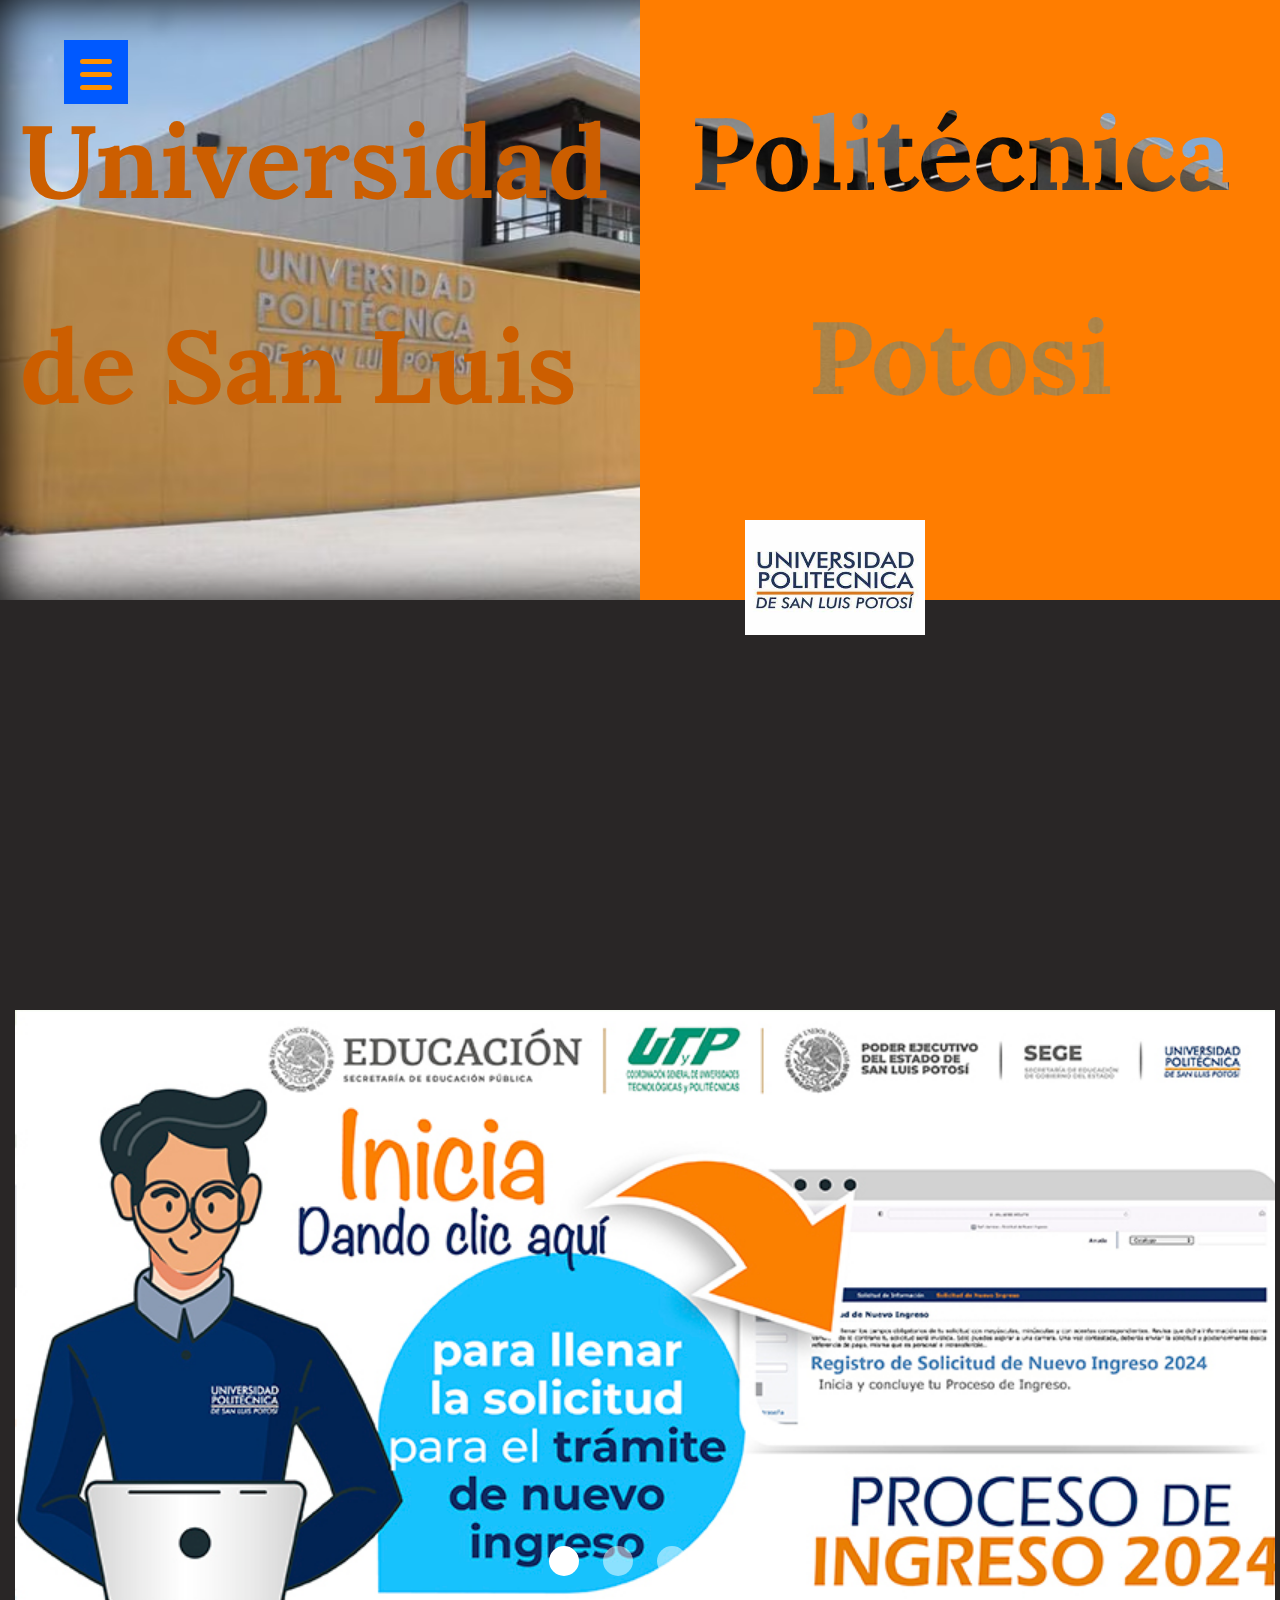
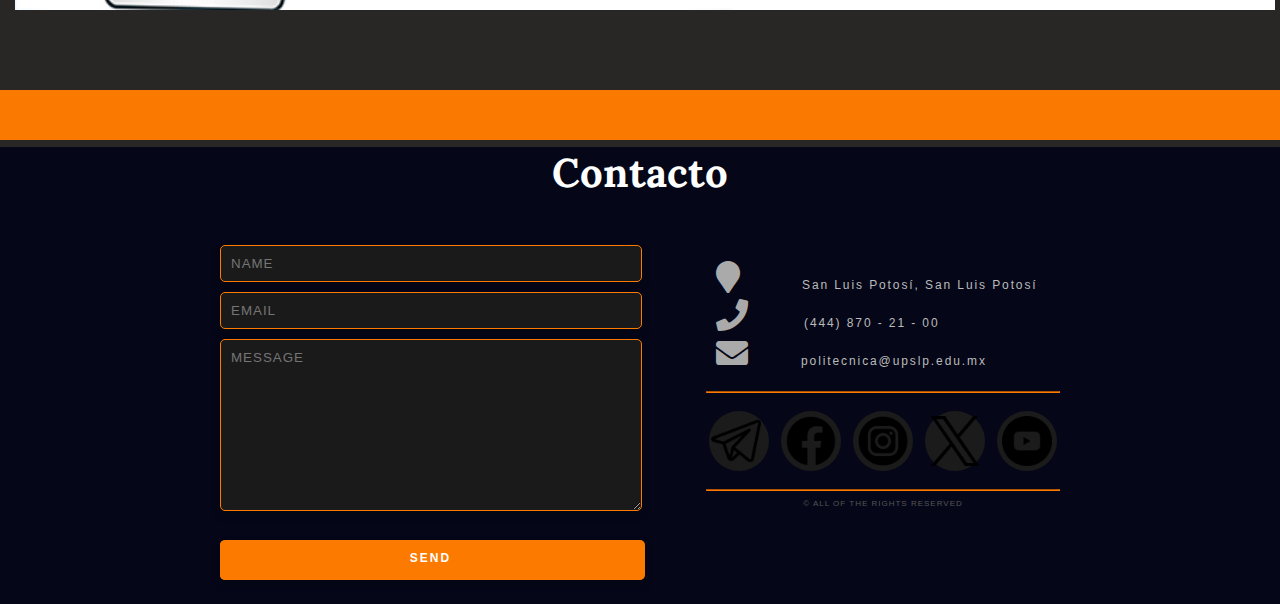
==== index.html @ de3397ba "Add files via upload" ====
<!DOCTYPE html>
<html lang="en">
<head>
    <meta charset="UTF-8">
    <meta name="viewport" content="width=device-width, initial-scale=1.0">
    <title>UPSLP</title>
</head>
<link rel="stylesheet" href="https://cdnjs.cloudflare.com/ajax/libs/font-awesome/5.15.4/css/all.min.css">
<link rel="stylesheet" href="estiloindex.css" type="text/css">
<script src="indexanimation.js"></script>
<body>
    <div class="custom-cursor" id="customCursor"></div>
    <div class="menubar">
        <header class="hero-nav" id="heroNav"> 
            
            <div class="hero-background">
                <div class="half-color">
                    <h2 class="fondo">Politécnica</h2>
                    <h2 class="fondo" style="background-image: url(fachadaUPSLP2.jpg);">Potosi</h2>
                </div>
                <h2 class="fondo2">Universidad</h2>
                
                <h2 class="fondo2" style="margin-top: 300px;">de San Luis</h2>
                
            </div>
            
            <h1>Universidad Politécnica de San Luis Potosí</h1>
        </header>
        <div class="container ">
            <div class="box">
                <div class="imgBx">
                    <img src="logoUPSLP.jpg">
                </div>
                <div class="content">
                    <div>
                    <h2>Image Title</h2>
                    <p>Lorem ipsum dolor sit amet consectetur adipisicing elit. Commodi accusamus molestias quidem iusto.
                    </p>
                    </div>
                </div>
                </div>
        </div>
        <div class="container2">
            <div class="box">
                <div class="imgBx">
                    <img src="logoUPSLP.jpg">
                </div>
                <div class="content">
                    <div>
                    <h2>Image Title</h2>
                    <p>Lorem ipsum dolor sit amet consectetur adipisicing elit. Commodi accusamus molestias quidem iusto.
                    </p>
                    </div>
                </div>
                </div>
        </div>
    </div>
    <input type="checkbox" id="burger-toggle">
    
    <label for="burger-toggle" class="burger-menu">
        <div class="line"></div>
        <div class="line"></div>
        <div class="line"></div>
    </label>
<div class="menu">
    <div class="menu-inner">
    <ul class="menu-nav" style="padding: 50px;">
        <li class="menu-nav-item"><a class="menu-nav-link" href="index.html"><span>
            <div>Inicio</div>
            </span></a></li>
        <li class="menu-nav-item"><a class="menu-nav-link" href="informacion.html"><span>
            <div>Información</div>
            </span></a></li>
        <li class="menu-nav-item"><a class="menu-nav-link" href="carreras.html"><span>
            <div>Carreras</div>
            </span></a></li>
        <li class="menu-nav-item"><a class="menu-nav-link" href="residencia.html"><span>
            <div>Residencias</div>
            </span></a></li>
        <li class="menu-nav-item"><a class="menu-nav-link" href="proyectos.html"><span>
            <div>Proyectos</div>
            </span></a></li>
        <li class="menu-nav-item"><a class="menu-nav-link" href="blog.html"><span>
            <div>Blog</div>
            </span></a></li>
    </ul>
    <div class="gallery">
        <div class="title">
            <p>Media</p>
        </div>
        <div class="images">
            <a class="image-link" href="galeria.html">
                <div class="image" data-label="Galeria"><img src="Banner-Competencia-MOS-Interna-nacional-2024-1.jpg" alt=""></div>
            </a>
            <a class="image-link" href="videos.html">
                <div class="image" data-label="Videos"><img src="BANNER-CONVOCATORIA-UPSLP-JUNIO-2024.jpg" alt=""></div>
            </a>
            <a class="image-link" href="Certificaciones.html">
                <div class="image" data-label="Certificaciones"><img src="Banner-Solicitud-de-Ingreso-VD-2024.jpg" alt=""></div>
            </a>
            <a class="image-link" href="personal.html">
                <div class="image" data-label="Personal"><img src="Banner-Solicitud-de-Ingreso-VD-2024.jpg" alt=""></div>
            </a>
        </div>
    </div>
</div>
</div>
<div class="page-content">
    <div>
    <div class="carousel">
        <ul class="slides">
        <input type="radio" name="radio-buttons" id="img-1" checked />
        <li class="slide-container">
            <div class="slide-image">
            <img src="Banner-Solicitud-de-Ingreso-VD-2024.jpg">
            </div>
            <div class="carousel-controls">
            <label for="img-4" class="prev-slide">
                <span>&lsaquo;</span>
            </label>
            <label for="img-2" class="next-slide">
                <span>&rsaquo;</span>
            </label>
            </div>
        </li>
        <input type="radio" name="radio-buttons" id="img-2" />
        <li class="slide-container">
            <div class="slide-image">
            <img src="Banner-Competencia-MOS-Interna-nacional-2024-1.jpg">
            </div>
            <div class="carousel-controls">
            <label for="img-1" class="prev-slide">
                <span>&lsaquo;</span>
            </label>
            <label for="img-3" class="next-slide">
                <span>&rsaquo;</span>
            </label>
            </div>
        </li>
        <input type="radio" name="radio-buttons" id="img-3" />
        <li class="slide-container">
            <div class="slide-image">
            <img src="BANNER-CONVOCATORIA-UPSLP-JUNIO-2024.jpg">
            </div>
            <div class="carousel-controls">
            <label for="img-2" class="prev-slide">
                <span>&lsaquo;</span>
            </label>
            <label for="img-4" class="next-slide">
                <span>&rsaquo;</span>
            </label>
            </div>
        </li>
        <input type="radio" name="radio-buttons" id="img-4" />
        <li class="slide-container">
            <div class="slide-image">
            <img src="04.1-Flujo-de-Trabajo.jpg">
            </div>
            <div class="carousel-controls">
            <label for="img-3" class="prev-slide">
                <span>&lsaquo;</span>
            </label>
            <label for="img-1" class="next-slide">
                <span>&rsaquo;</span>
            </label>
            </div>
        </li>
        <div class="carousel-dots">
            <label for="img-1" class="carousel-dot" id="img-dot-1"></label>
            <label for="img-2" class="carousel-dot" id="img-dot-2"></label>
            <label for="img-3" class="carousel-dot" id="img-dot-3"></label>
            <label for="img-4" class="carousel-dot" id="img-dot-4"></label>
        </div>
        </ul>
    </div>
    </div>
</div>


<script>window.$zoho=window.$zoho || {};$zoho.salesiq=$zoho.salesiq||{ready:function(){}}</script><script id="zsiqscript" src="https://salesiq.zohopublic.com/widget?wc=siqb818e4738c5e3a9627e09bb45dcb3cc63d7927965e7bc6d18fc0c3053b6958da" defer></script>


<footer>
    <div style="background-color: rgb(250, 121, 0); height: 50px; margin-bottom: 0px;"></div>
    <div class="footer">
        <section id="contact">

        <h1 style="text-align: center; color: white ; font-size: 40px;">Contacto</h1>
        
        <div class="contact-wrapper">
        
        <!-- Left contact page --> 
            
        <form id="contact-form" class="form-horizontal" action="mailto:183408@upslp.edu.mx" method="post">
                
            <div class="form-group">
                <div class="col-sm-12">
                <input type="text" class="form-control" id="name" placeholder="NAME" name="name" value="" required>
                </div>
            </div>
        
            <div class="form-group">
                <div class="col-sm-12">
                <input type="email" class="form-control" id="email" placeholder="EMAIL" name="email" value="" required>
                </div>
            </div>
        
            <textarea class="form-control" rows="10" placeholder="MESSAGE" name="message" required></textarea>
            
            <button class="btn btn-primary send-button" id="submit" type="submit" value="SEND">
                <div class="alt-send-button">
                <span class="send-text">SEND</span>
                </div>
            
            </button>
            
            </form>
            
            
        <!-- Left contact page --> 
            
            <div class="direct-contact-container">
        
                <ul class="contact-list">
                <li class="list-item"><i class="fa fa-map-marker fa-2x"><span class="contact-text place">San Luis Potosí, San Luis Potosí</span></i></li>
                
                <li class="list-item"><i class="fa fa-phone fa-2x"><span class="contact-text phone"><a href="tel:444-870-21-00" title="Danos una llamada">(444) 870 - 21 - 00</a></span></i></li>
                
                <li class="list-item"><i class="fa fa-envelope fa-2x"><span class="contact-text gmail"><a href="mailto:politecnica@upslp.edu.mx" title="Mandanos un correo">politecnica@upslp.edu.mx</a></span></i></li>
                
                </ul>
        
                <hr>
                <ul class="social-media-list">
                <li>
                    <a href="https://t.me/upslp_oficial" target="_blank" class="contact-icon">
                        <img style="margin-top: 5px; margin-right: 6px;" aria-hidden="true" src="telegram.png" height="50px" width="50px">
                    </a>
                </li>
                <li>
                    <a href="https://www.facebook.com/upslp" target="_blank" class="contact-icon">
                        <img style="margin-top: 5px;" aria-hidden="true" src="facebook.png" height="50px" width="50px">
                    </a>
                </li>
                <li>
                    <a href="https://www.instagram.com/upslp_oficial" target="_blank" class="contact-icon">
                        <img style="margin-top: 5px;" aria-hidden="true" src="instagram.png" height="50px" width="50px">
                    </a>
                </li>
                <li>
                    <a href="https://x.com/upslp_mx" target="_blank" class="contact-icon">
                        <img style="margin-top: 5px;" aria-hidden="true" src="twitter.png" height="50px" width="50px">
                    </a>
                </li> 
                <li>
                    <a href="https://www.youtube.com/c/upslpoficial2001" target="_blank" class="contact-icon">
                        <img style="margin-top: 5px;" aria-hidden="true" src="youtube.png" height="50px" width="50px">
                    </a>
                    
                </li>     
                </ul>
                <hr>
        
                <div class="copyright">&copy; ALL OF THE RIGHTS RESERVED</div>
        
            </div>
            
        </div>
        
        </section>  
        
                    
    </div>
</footer>


</body>
</html>
---- estiloindex.css ----
@import url("https://fonts.googleapis.com/css?family=Lora:400,400i,700");
body {
background-color: rgb(41, 38, 38);
min-height: 100vh;
margin: 0;
font-family: Lora, sans-serif;

}

h2{
    color: blue;
}

p{
    font-weight: bold;
}

#info-container {
    display: none; /* Para ocultar inicialmente el contenedor de información */
    margin-top: 20px;
}
#info-container2 {
    display: none; /* Para ocultar inicialmente el contenedor de información */
    margin-top: 20px;
}
#info-minicontainer {
    display: none; /* Para ocultar inicialmente el contenedor de información */
    margin-top: 20px;
}
#info-minicontainer2 {
    display: none; /* Para ocultar inicialmente el contenedor de información */
    margin-top: 20px;
}
#info-minicontainer3 {
    display: none; /* Para ocultar inicialmente el contenedor de información */
    margin-top: 20px;
}
#info-minicontainer4 {
    display: none; /* Para ocultar inicialmente el contenedor de información */
    margin-top: 20px;
}

.hero-nav h1:last-child {
    margin-top: -20px; /* Ajusta este valor según lo necesites */
}

/* Cuando el cursor está sobre la imagen */
.materia:hover {
    /* Establece la sombra */
    box-shadow: 0px 0px 10px rgb(248, 149, 1);
    /* Ajusta la altura */
    height: 375px;
    width: 375px;
}

.cert:hover {
    /* Establece la sombra */
    box-shadow: 0px 0px 10px rgb(248, 149, 1);
    /* Ajusta la altura */
    height: 225px;
    width: 225px;
}

.materia{
    z-index: -10;
}
.cert{
    z-index: -10;
}

/* Inicia el carrusel */
.carousel {
    margin-left: 15px; /* Reducir el margen izquierdo */
    margin-right: 15px;
    z-index: -10;
}

ul.slides {
    display: block;
    position: relative;
    height: 600px;
    width: 1260px;
    margin: 0;
    padding: 0;
    overflow: hidden;
    list-style: none;
}

.slides * {
    user-select: none;
    -ms-user-select: none;
    -moz-user-select: none;
    -khtml-user-select: none;
    -webkit-user-select: none;
    -webkit-touch-callout: none;
}

ul.slides input {
    display: none; 
}


.slide-container { 
    display: block; 
}

.slide-image {
    display: block;
    position: absolute;
    width: 100%;
    height: 100%;
    z-index: -10;
    top: 0;
    opacity: 0;
    transition: all .7s ease-in-out;
}   

.slide-image img {
    z-index: -10;
    width: auto;
    min-width: 100%;
    height: 100%;
}

.carousel-controls {
    position: absolute;
    top: 0;
    left: 0;
    right: 0;
    z-index: 999;
    font-size: 100px;
    line-height: 600px;
    color: #fff;
}

.carousel-controls label {
    display: none;
    position: absolute;
    padding: 0 20px;
    opacity: 0;
    transition: opacity .2s;
    cursor: pointer;
}

.slide-image:hover + .carousel-controls label{
    opacity: 0.5;
}

.carousel-controls label:hover {
    opacity: 1;
}

.carousel-controls .prev-slide {
    width: 10px;
    text-align: left;
    left: 0;
}

.carousel-controls .next-slide {
    width: 10px;
    text-align: right;
    right: 0;
}

.carousel-dots {
    position: absolute;
    left: 0;
    right: 0;
    bottom: 20px;
    text-align: center;
}

.carousel-dots .carousel-dot {
    z-index: 0;
    display: inline-block;
    width: 30px;
    height: 30px;
    border-radius: 50%;
    background-color: #fff;
    opacity: 0.5;
    margin: 10px;
    cursor: pointer;
}

input:checked + .slide-container .slide-image {
    opacity: 1;
    transform: scale(1);
    transition: opacity 1s ease-in-out;
}

input:checked + .slide-container .carousel-controls label {
    display: block; 
}

input#img-1:checked ~ .carousel-dots label#img-dot-1,
input#img-2:checked ~ .carousel-dots label#img-dot-2,
input#img-3:checked ~ .carousel-dots label#img-dot-3,
input#img-4:checked ~ .carousel-dots label#img-dot-4,
input#img-5:checked ~ .carousel-dots label#img-dot-5,
input#img-6:checked ~ .carousel-dots label#img-dot-6 {
	opacity: 1;
}


input:checked + .slide-container .nav label { display: block; }

/* Termina el carrusel */

#plan-de-estudios {
    width: 750px;
    height: 850px;
    position: relative;
    animation: slideIn 2s ;
    margin: auto; /* Ajusta el margen superior para dejar espacio para el encabezado */
    z-index: -10;
}

@keyframes slideIn {
    0% {
        left: -250px; /* Mueve la imagen fuera de la pantalla hacia la izquierda */
        opacity: 0; /* Comienza con opacidad 0 */
    }
    100% {
        left: calc(50% - 655px); /* Lleva la imagen al centro de la pantalla */
        opacity: 2;
    }
}


/* Inicia Imagen Logo UPSLP */
.container {
position: relative;
width: 400px;
display: flex;
justify-content: center;
flex-wrap: wrap;
transform-style: preserve-3d;
perspective: 500px;
margin-left: 635px; /* Ajustar el margen izquierdo */
margin-top: -80px;
z-index: 10;
}

.container .box {
position: relative;
width: 180px;
height: 115px;
background: #000;
transition: 0.5s;
transform-style: preserve-3d;
overflow: hidden;
}

.container:hover .box {
transform: rotateY(-45deg);
}
.container .box:hover ~ .box {
transform: rotateY(45deg);
}
.container .box:hover {
transform: rotateY(0deg) scale(1.25);
z-index: 1;
margin: 10px;
box-shadow: 0 25px 40px rgba(0,0,0,0.5);
}
.container .box .imgBx {
position: absolute;
top: 0;
left: 0;
width: 100%;
height: 100%;
}
.container .box .imgBx:before {
content: '';
position: absolute;
top: 0;
left: 0;
width: 100%;
height: 100%;
background: linear-gradient(180deg,blue,orange);
z-index: 1;
opacity: 0;
transition: 0.5s;
mix-blend-mode: multiply;
font-size: 40px;
}
.container .box:hover .imgBx:before {
opacity: 1;
}
.container .box .imgBx img {
position: absolute;
top: 0;
left: 0;
width: 180px;
height: 120px;
object-fit: fill;
}
.container .box .content {
position: absolute;
top: 0;
left: 0;
width: 100%;
height: 100%;
z-index: 1;
display: flex;
padding: 20px;
align-items: flex-end;
box-sizing: border-box;
}
.container .box .content h2 {
color: #fff;
transition: 0.5s;
text-transform: uppercase;
margin-bottom: 5px;
font-size: 12px;
transform: translateY(200px);
transition-delay: 0.3s;
}
.container .box:hover .content h2 {
transform: translateY(0px);
}
.container .box .content p {
color: #fff;
transition: 0.5s;
font-size: 10px;
transform: translateY(200px);
transition-delay: 0.4s;
}
.container .box:hover .content p {
transform: translateY(0px);
}
/* Termina Imagen Logo UPSLP */

/* Inicia Imagen Logo Equipo */
.container2 {
    position: relative;
    width: 400px;
    display: flex;
    justify-content: center;
    flex-wrap: wrap;
    transform-style: preserve-3d;
    perspective: 500px;
    margin-left: 835px; /* Ajustar el margen izquierdo */
    margin-top: -440px;
    }
    
    .container2 .box {
    position: relative;
    width: 180px;
    height: 115px;
    background: #000;
    transition: 0.5s;
    transform-style: preserve-3d;
    overflow: hidden;
    }
    
    .container2:hover .box {
    transform: rotateY(-45deg);
    }
    .container2 .box:hover ~ .box {
    transform: rotateY(45deg);
    }
    .container2 .box:hover {
    transform: rotateY(0deg) scale(1.25);
    z-index: 1;
    margin: 10px;
    box-shadow: 0 25px 40px rgba(0,0,0,0.5);
    }
    .container2 .box .imgBx {
    position: absolute;
    top: 0;
    left: 0;
    width: 100%;
    height: 100%;
    }
    .container2 .box .imgBx:before {
    content: '';
    position: absolute;
    top: 0;
    left: 0;
    width: 100%;
    height: 100%;
    background: linear-gradient(180deg,#f00,#000);
    z-index: 1;
    opacity: 0;
    transition: 0.5s;
    mix-blend-mode: multiply;
    }
    .container2 .box:hover .imgBx:before {
    opacity: 1;
    }
    .container2 .box .imgBx img {
    position: absolute;
    top: 0;
    left: 0;
    width: 180px;
    height: 120px;
    object-fit: fill;
    }
    .container2 .box .content {
    position: absolute;
    top: 0;
    left: 0;
    width: 100%;
    height: 100%;
    z-index: 1;
    display: flex;
    padding: 20px;
    align-items: flex-end;
    box-sizing: border-box;
    }
    .container2 .box .content h2 {
    color: #fff;
    transition: 0.5s;
    text-transform: uppercase;
    margin-bottom: 5px;
    font-size: 12px;
    transform: translateY(200px);
    transition-delay: 0.3s;
    }
    .container2 .box:hover .content h2 {
    transform: translateY(0px);
    }
    .container2 .box .content p {
    color: #fff;
    transition: 0.5s;
    font-size: 10px;
    transform: translateY(200px);
    transition-delay: 0.4s;
    }
    .container2 .box:hover .content p {
    transform: translateY(0px);
    }
    /* Termina Imagen Logo Equipo */


@import url('https://fonts.googleapis.com/css?family=Montserrat');

.half-color {
    z-index: -1;
    position: absolute;
    top: 0;
    right: 0;
    width: 50%;
    height: 100%;
    background-color: rgb(255, 125, 0);
    transition: background-color 0.5s ease-in-out, height 1s ease-in-out;
}

@media screen and (max-width: 768px) {
    .half-color {
        width: 100%;
    }
}

.fondo {
    font-size: 8vw;
    font-weight: bold;
    color: transparent;
    -webkit-text-fill-color: transparent;
    background: url('fachadaUPSLP.jpg') no-repeat;
    background-size: cover;
    -webkit-background-clip: text;
    margin: 0;
    padding: 0;
    margin-top: 102px;
    text-align: center;
    line-height: 1;
    transition: top 0.5s ease-out;
    top: 0;
}

@media screen and (max-width: 768px) {
    .fondo {
        font-size: 18vw;
    }
}

.fondo2 {
    position: absolute;
    font-size: 8vw;
    justify-content: center;
    font-weight: bold;
    color: #cc5e00;
    transition: top 0.01s ease-out;
    margin-top: 95px;
    margin-left: 20px;
}

@media screen and (max-width: 768px) {
    .fondo2 {
        font-size: 18vw;
    }
}

.fondo.fixed {
    top: -55%; /* Modifica este valor para ajustar la posición del texto */
    transition: bottom 0.02s ease-out;
}

.fondo2.fixed {
    top: -55%; /* Modifica este valor para ajustar la posición del texto */
    transition: bottom 0.02s ease-out;
}

.hero-background {
    z-index: 2;
    position: absolute;
    top: 0;
    left: 0;
    width: 100%;
    height: 100%;
    background-image: url(fachada2.jpg);
    background-size: cover;
    background-position: center;
    box-shadow: inset 0 0 50px rgb(0, 0, 0);
    opacity: 1;
}

.hero-nav {
    position: relative;
    display: grid;
    text-align: center;
    justify-content: center;
    align-items: center;
    height: 600px;
    background-color: transparent;
    color: rgb(0, 26, 255);
    transition: background-color 0.5s ease-in-out, height 1s ease-in-out;
}

.hero-nav.fixed {
    z-index: 2;
    position: fixed;
    top: 0;
    width: 100%;
    background-color: rgb(255, 125, 0);
    height: 145px;
}

.fondo h2 {
    z-index: 8;
}


.page-content {
    margin-bottom: 80px;
    padding-top: 700px; /* Ajuste del espacio para el encabezado fijo */
    z-index: -10;
}

p {
margin: 0;
}
#burger-toggle {
position: absolute;
appearance: none;
opacity: 0;
}
#burger-toggle:checked ~ .menu {
opacity: 1;
visibility: visible;
}
#burger-toggle:checked ~ .menu .menu-nav-link span div, #burger-toggle:checked ~ .menu img, #burger-toggle:checked ~ .menu .title p {
transform: translateY(0);
transition: 1.2s 0.1s cubic-bezier(0.35, 0, 0.07, 1);
}
#burger-toggle:checked ~ .menu .image-link:nth-child(1) img {
transition-delay: 0.18s;
}
#burger-toggle:checked ~ .menu .image-link:nth-child(2) img {
transition-delay: 0.26s;
}
#burger-toggle:checked ~ .menu .image-link:nth-child(3) img {
transition-delay: 0.34s;
}
#burger-toggle:checked ~ .menu .image-link:nth-child(4) img {
transition-delay: 0.42s;
}
#burger-toggle:checked ~ .menu .image-link:nth-child(5) img {
transition-delay: 0.48s;
}
#burger-toggle:checked ~ .burger-menu .line::after {
transform: translateX(0);
}
#burger-toggle:checked ~ .burger-menu .line:nth-child(1) {
transform: translateY(calc(var(--burger-menu-radius) / 5)) rotate(45deg);
}
#burger-toggle:checked ~ .burger-menu .line:nth-child(2) {
transform: scaleX(0);
}
#burger-toggle:checked ~ .burger-menu .line:nth-child(3) {
transform: translateY(calc(var(--burger-menu-radius) / -5)) rotate(-45deg);
}
.burger-menu {
--burger-menu-radius: 4em;
background-color: rgb(0, 89, 255);
position: fixed;
margin-top: -5px;
top: 5vh;
left: 5vw;
z-index: 100;
display: block;
width: var(--burger-menu-radius);
height: var(--burger-menu-radius);
outline: none;
cursor: pointer;
}
.burger-menu .line {
position: absolute;
left: 25%;
width: 50%;
height: 5px;
background: rgb(255, 145, 0);
border-radius: 10px;
overflow: hidden;
transition: 0.5s;
}
.burger-menu .line:nth-child(1) {
top: 30%;
}
.burger-menu .line:nth-child(2) {
top: 50%;
}
.burger-menu .line:nth-child(3) {
top: 70%;
}
.burger-menu .line::after {
position: absolute;
content: "";
top: 0;
left: 0;
width: 100%;
height: 100%;
background: var(--primary-color-darker);
transform: translateX(-100%);
transition: 0.25s;
}
.burger-menu .line:nth-child(2)::after {
transition-delay: 0.1s;
}
.burger-menu .line:nth-child(3)::after {
transition-delay: 0.2s;
}
.burger-menu .line:nth-child(4)::after {
transition-delay: 0.2s;
}

.burger-menu:hover .line::after {
transform: translateX(0);
}
.menu {
position: absolute;
top: 0;
left: 0;
width: 100%;
height: 100%;
display: flex;
justify-content: center;
align-items: center;
background: #1a1e23;
opacity: 0;
overflow-x: hidden;
visibility: hidden;
transition: 0.3s;
z-index: 10;
}
@media screen and (max-width: 750px) {
.menu {
display: block;
}
}
.menu-nav {
display: flex;
flex-wrap: wrap;
margin: 0;
padding: 0;
text-align: center;
list-style-type: none;
}
@media screen and (max-width: 750px) {
.menu-nav {
flex-direction: column;
}
}
.menu-nav-item {
flex: 1;
margin: 20px;
}
.menu-nav-link {
position: relative;
display: inline-flex;
font-size: 2rem;
color: white;
text-decoration: none;
}
.menu-nav-link span {
overflow: hidden;
}
.menu-nav-link span div {
transform: translateY(102%);
}
.menu-nav-link::after {
position: absolute;
content: "";
top: 100%;
left: 0;
width: 100%;
height: 3px;
background: var(--primary-color);
transform: scaleX(0);
transform-origin: right;
transition: transform 0.5s;
}
.menu-nav-link:hover::after {
transform: scaleX(1);
transform-origin: left;
}
.menu .gallery {
margin-top: 60px;
text-align: center;
}
.menu .title {
font-size: 24px;
color: white;
overflow: hidden;
}
.menu .title p {
font-size: 12px;
letter-spacing: 2px;
text-transform: uppercase;
transform: translateY(102%);
}
.menu .images {
    justify-content: center;   
margin-top: 36px;
display: flex;
flex-wrap: wrap;
}
@media screen and (max-width: 750px) {
.menu .images {
justify-content: center;
}
}
.menu .images .image-link {
width: 15vw;
margin: 0 12px;
overflow: hidden;
}
@media screen and (max-width: 750px) {
.menu .images .image-link {
width: 40vw;
margin: 0 12px 12px 0;
}
}
.menu .images .image-link .image {
position: relative;
transition: 0.6s;
}
.menu .images .image-link .image::before {
position: absolute;
content: attr(data-label);
top: 0;
left: 0;
z-index: 1;
display: flex;
justify-content: center;
align-items: center;
width: 100%;
height: 100%;
color: white;
background: rgba(0, 0, 0, 0.6);
opacity: 0;
transition: 0.4s;
}
.menu .images .image-link:hover .image {
transform: scale(1.2);
}
.menu .images .image-link:hover .image::before {
opacity: 1;
}
.menu .images img {
height: 250px;
transform: translateY(102%);
}




/* Empieza el footer */


.footer{
    background-color: #050718;
    margin-top: -20px;
}

#contact {
    width: 100%;
    height: 100%;
    }
    
    
    .contact-wrapper {
    display: flex;
    flex-direction: row;
    justify-content: space-between;
    margin: 0 auto;
    padding: 20px;
    position: relative;
    max-width: 840px;
    }
    
    /* Left contact page */
    .form-horizontal {
    /*float: left;*/
    max-width: 400px;
    font-family: 'Lato';
    font-weight: 400;
    }
    
    .form-control, 
    textarea {
        width: 400px;
        margin-bottom: 10px;
        background-color: #1a1a1a; /* Un gris oscuro en lugar de negro puro para menor contraste */
        color: #ff7b00;
        font-family: 'Franklin Gothic Medium', 'Arial Narrow', Arial, sans-serif;
        letter-spacing: 1px;
        padding: 10px; /* Espacio interior */
        border: 1px solid #ff7b00; /* Borde del mismo color que el texto */
        border-radius: 5px; /* Bordes redondeados */
        box-shadow: 0 4px 8px rgba(0, 0, 0, 0.2); /* Sombra para profundidad */
        transition: background-color 0.3s, border-color 0.3s; /* Transiciones suaves */
    }
    
    .form-control:focus, 
    textarea:focus {
        background-color: #333333; /* Cambio de color de fondo al enfocar */
        border-color: #ff9500; /* Cambio de color de borde al enfocar */
        outline: none; /* Quitar el borde por defecto al enfocar */
    }
    
    .send-button {
        margin-top: 15px;
        height: 40px; /* Altura ligeramente mayor para mejor usabilidad */
        width: 425px;
        overflow: hidden;
        background-color: #fc7a00;
        color: #ffffff; /* Color del texto para asegurar que sea legible */
        border: none; /* Quitar el borde por defecto */
        border-radius: 5px; /* Bordes redondeados */
        box-shadow: 0 4px 8px rgba(0, 0, 0, 0.2); /* Sombra para profundidad */
        font-size: 16px; /* Tamaño de fuente adecuado */
        font-weight: bold; /* Texto en negrita para destacar */
        letter-spacing: 1px; /* Espaciado entre letras */
        cursor: pointer; /* Cambia el cursor al pasar sobre el botón */
        transition: all 0.3s ease; /* Transiciones más suaves */
        text-align: center; /* Centrar el texto */
        line-height: 40px; /* Alinear el texto verticalmente */
    }
    
    .send-button:hover {
        background-color: #e66900; /* Color de fondo al pasar el mouse */
        box-shadow: 0 6px 12px rgba(0, 0, 0, 0.3); /* Sombra más intensa al pasar el mouse */
        transform: translateY(-2px); /* Leve elevación al pasar el mouse */
    }
    
    .send-button:active {
        background-color: #cc5e00; /* Color de fondo al hacer clic */
        box-shadow: 0 2px 4px rgba(0, 0, 0, 0.2); /* Sombra más pequeña al hacer clic */
        transform: translateY(2px); /* Simula un efecto de "presionado" */
    }
    
    .alt-send-button {
        width: 425px;
        height: 40px; /* Altura igual que el botón principal para consistencia */
        background-color: #fc7a00;
        color: #ffffff;
        margin-left: -8px;
        border: none;
        border-radius: 5px;
        font-size: 16px;
        font-weight: bold;
        letter-spacing: 1px;
        cursor: pointer;
        transition: all 0.3s ease; /* Transiciones más suaves */
        text-align: center;
        line-height: 40px; /* Alinear el texto verticalmente */
        position: relative; /* Necesario para la animación */
        overflow: hidden; /* Ocultar contenido que se mueve fuera de los límites */
    }
    
    .send-text {
        display: block;
        margin-top: 10px;
        font: 700 12px 'Lato', sans-serif;
        letter-spacing: 2px;
    }
    
    .alt-send-button::before {
        content: "";
        position: absolute;
        width: 100%;
        height: 100%;
        top: 0;
        left: -100%; /* Comienza fuera de la vista a la izquierda */
        background: rgba(255, 255, 255, 0.2); /* Efecto de color más claro */
        transition: all 0.5s ease; /* Transiciones más largas y suaves */
    }
    
    .alt-send-button:hover::before {
        left: 0; /* Se desliza desde la izquierda hacia la derecha */
    }
    
    /* Begin Right Contact Page */
    .direct-contact-container {
    max-width: 400px;
    }
    
    /* Location, Phone, Email Section */
    .contact-list {
    list-style-type: none;
    margin-left: -30px;
    padding-right: 20px;
    }
    
    .list-item {
    line-height: 2;
    color: #aaa;
    }
    
    .contact-text {
    font: 12px 'Lato', sans-serif;
    letter-spacing: 1.9px;
    color: #bbb;
    }
    
    .place {
    margin-left: 62px;
    }
    
    .phone {
    margin-left: 56px;
    }
    
    .gmail {
    margin-left: 53px;
    }
    
    .contact-text a {
    color: #bbb;
    text-decoration: none;
    transition-duration: 0.2s;
    }
    
    .contact-text a:hover {
    color: #fff;
    text-decoration: none;
    }
    
    
    /* Social Media Icons */
    .social-media-list {
    position: relative;
    font-size: 22px;
    text-align: center;
    width: 100%;
    margin: 0 auto;
    padding: 0;
    }
    
    .social-media-list li a {
    color: #fff;
    }
    
    .social-media-list li {
    position: relative; 
    display: inline-block;
    height: 60px;
    width: 60px;
    margin: 10px 3px;
    line-height: 60px;
    border-radius: 50%;
    color: #fff;
    background-color: rgb(27,27,27);
    cursor: pointer; 
    transition: all .2s ease-in-out;
    }
    
    .social-media-list li:after {
    content: '';
    position: absolute;
    top: 0;
    left: 0;
    width: 60px;
    height: 60px;
    line-height: 60px;
    border-radius: 50%;
    opacity: 0;
    box-shadow: 0 0 0 1px #1900fc;
    transition: all .2s ease-in-out;
    }
    
    .social-media-list li:hover {
    background-color: #fc7a00;
    }
    
    .social-media-list li:hover:after {
    opacity: 1;  
    transform: scale(1.12);
    transition-timing-function: cubic-bezier(0.37,0.74,0.15,1.65);
    }
    
    .social-media-list li:hover a {
    color: #000;
    }
    
    .copyright {
    font: 8px 'Oswald', sans-serif;
    color: #555;
    letter-spacing: 1px;
    text-align: center;
    }
    
    hr {
    border-color: rgb(255, 123, 0);
    }
    
    /* Begin Media Queries*/
    @media screen and (max-width: 850px) {
    .contact-wrapper {
        display: flex;
        flex-direction: column;
    }
    .direct-contact-container, .form-horizontal {
        margin: 0 auto;
    }  
    
    .direct-contact-container {
        margin-top: 60px;
        max-width: 300px;
    }    
    .social-media-list li {
        height: 60px;
        width: 60px;
        line-height: 60px;
    }
    .social-media-list li:after {
        width: 60px;
        height: 60px;
        line-height: 60px;
    }
    }
    
    @media screen and (max-width: 569px) {
    
    .direct-contact-container, .form-wrapper {
        float: none;
        margin: 0 auto;
    }  
    .form-control, textarea {
        
        margin: 0 auto;
    }
    
    
    .name, .email, textarea {
        width: 280px;
    } 
    
    .direct-contact-container {
        margin-top: 60px;
        max-width: 280px;
    }  
    .social-media-list {
        left: 0;
    }
    .social-media-list li {
        height: 55px;
        width: 55px;
        line-height: 55px;
        font-size: 2rem;
    }
    .social-media-list li:after {
        width: 55px;
        height: 55px;
        line-height: 55px;
    }
    
    }
    
    @media screen and (max-width: 410px) {
    .send-button {
        width: 99%;
    }
    }
/* Termina el footer */
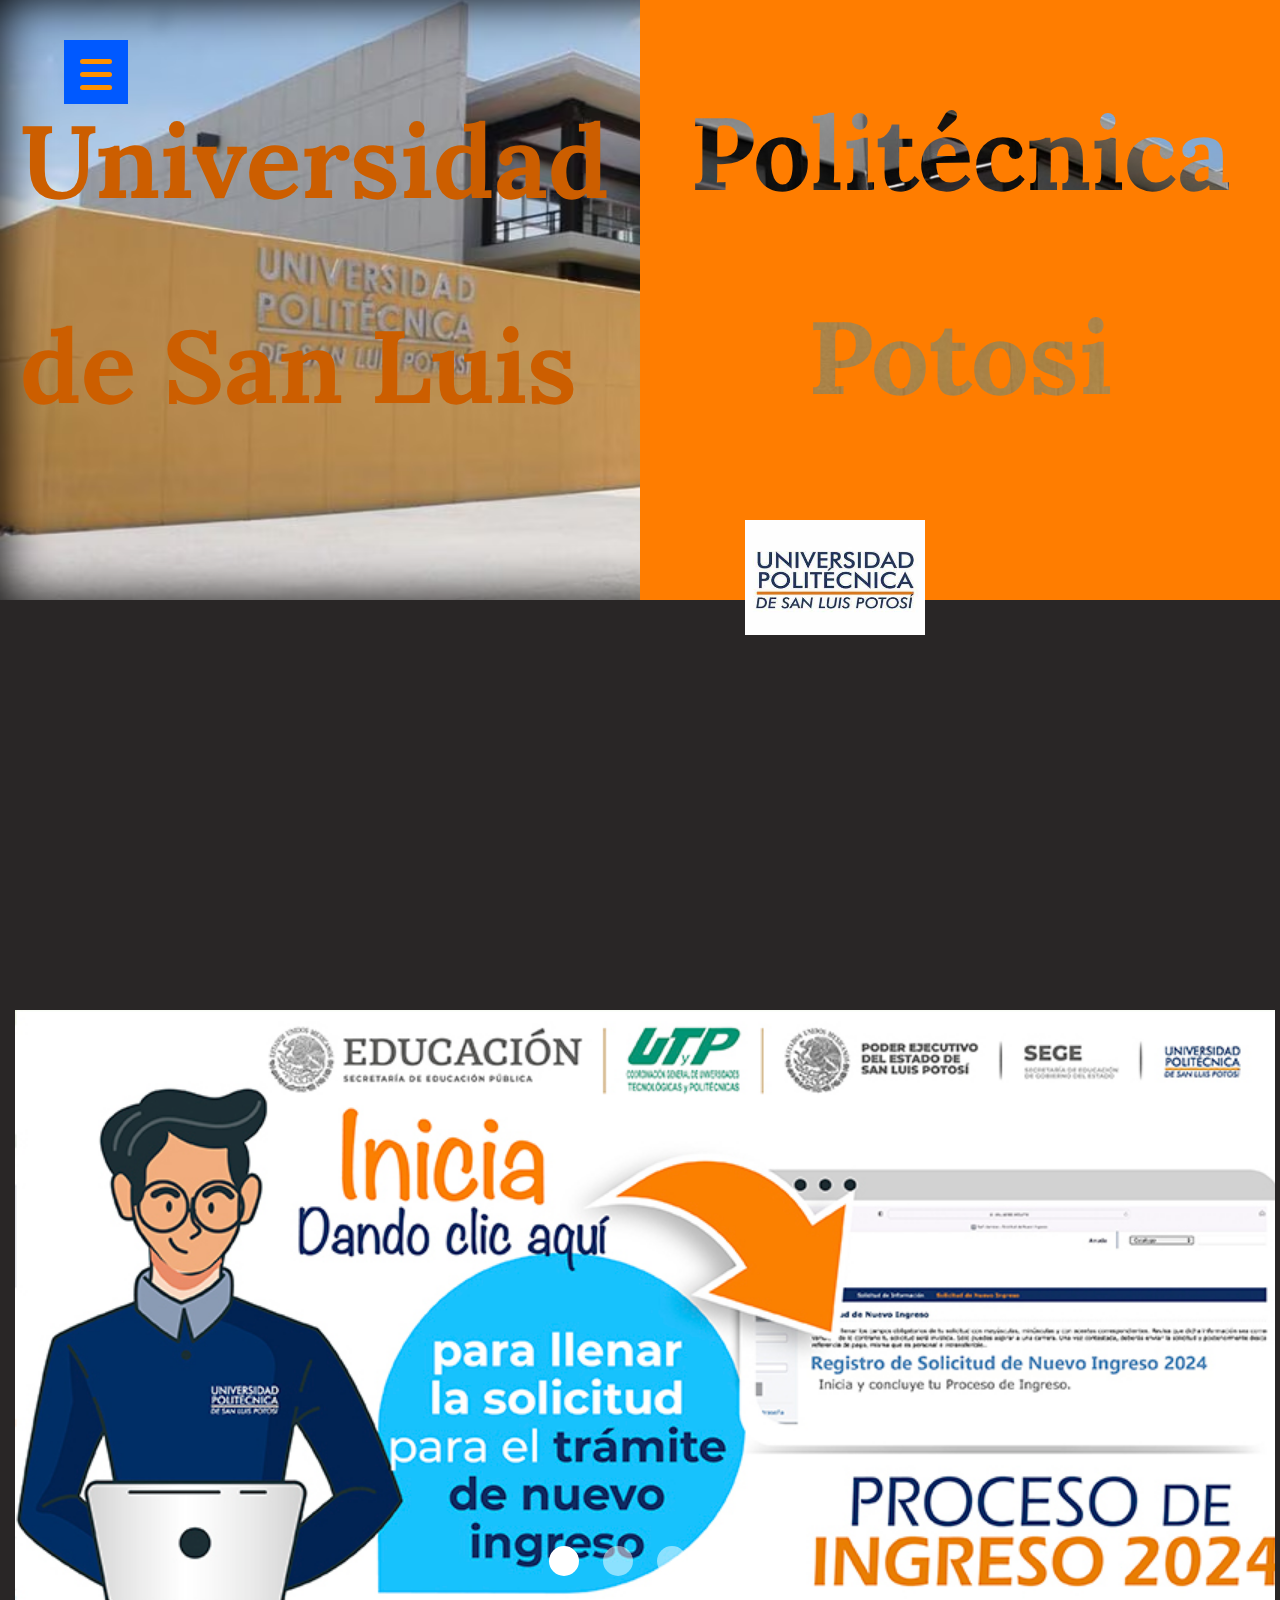
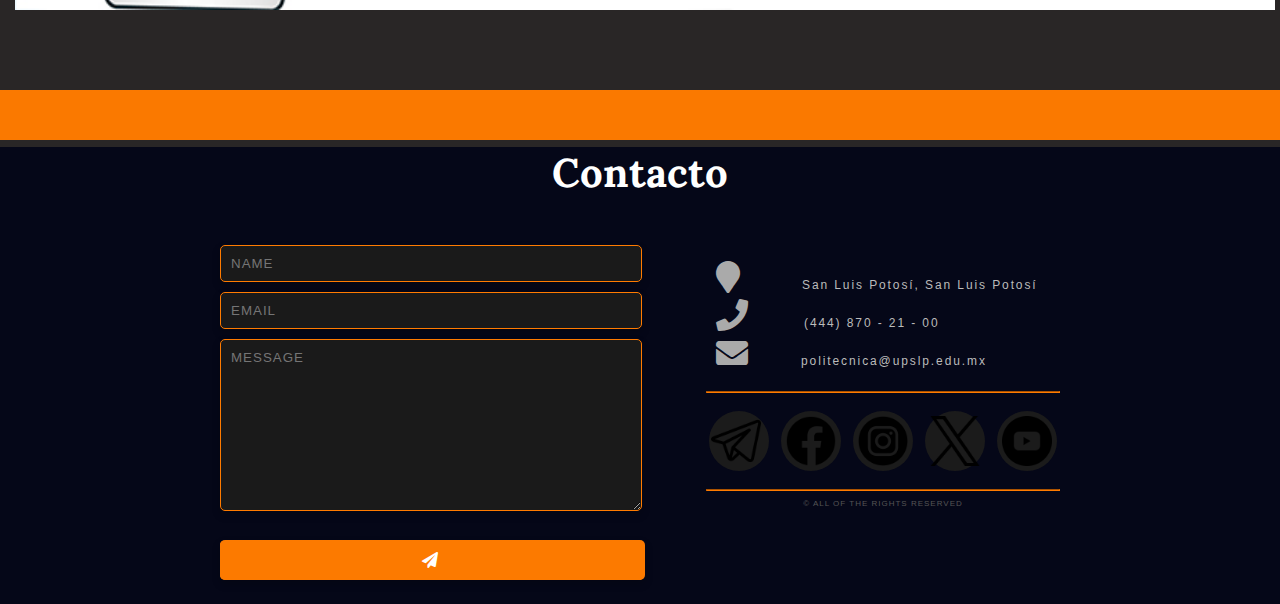
==== commit f513951a: "Update index.html" ====
--- a/index.html
+++ b/index.html
@@ -191,7 +191,7 @@
         
         <!-- Left contact page --> 
             
-        <form id="contact-form" class="form-horizontal" action="mailto:183408@upslp.edu.mx" method="post">
+            <form id="contact-form" class="form-horizontal" action="mailto:183408@upslp.edu.mx" method="post">
                 
             <div class="form-group">
                 <div class="col-sm-12">
@@ -209,13 +209,12 @@
             
             <button class="btn btn-primary send-button" id="submit" type="submit" value="SEND">
                 <div class="alt-send-button">
-                <span class="send-text">SEND</span>
+                <i class="fa fa-paper-plane"></i><span class="send-text">SEND</span>
                 </div>
             
             </button>
             
             </form>
-            
             
         <!-- Left contact page --> 
             
@@ -238,7 +237,7 @@
                     </a>
                 </li>
                 <li>
-                    <a href="https://www.facebook.com/upslp" target="_blank" class="contact-icon">
+                    <a href="https://www.facebook.com/upslp" target="_blank" class="contact-icon" >
                         <img style="margin-top: 5px;" aria-hidden="true" src="facebook.png" height="50px" width="50px">
                     </a>
                 </li>
@@ -275,4 +274,4 @@
 
 
 </body>
-</html>+</html>
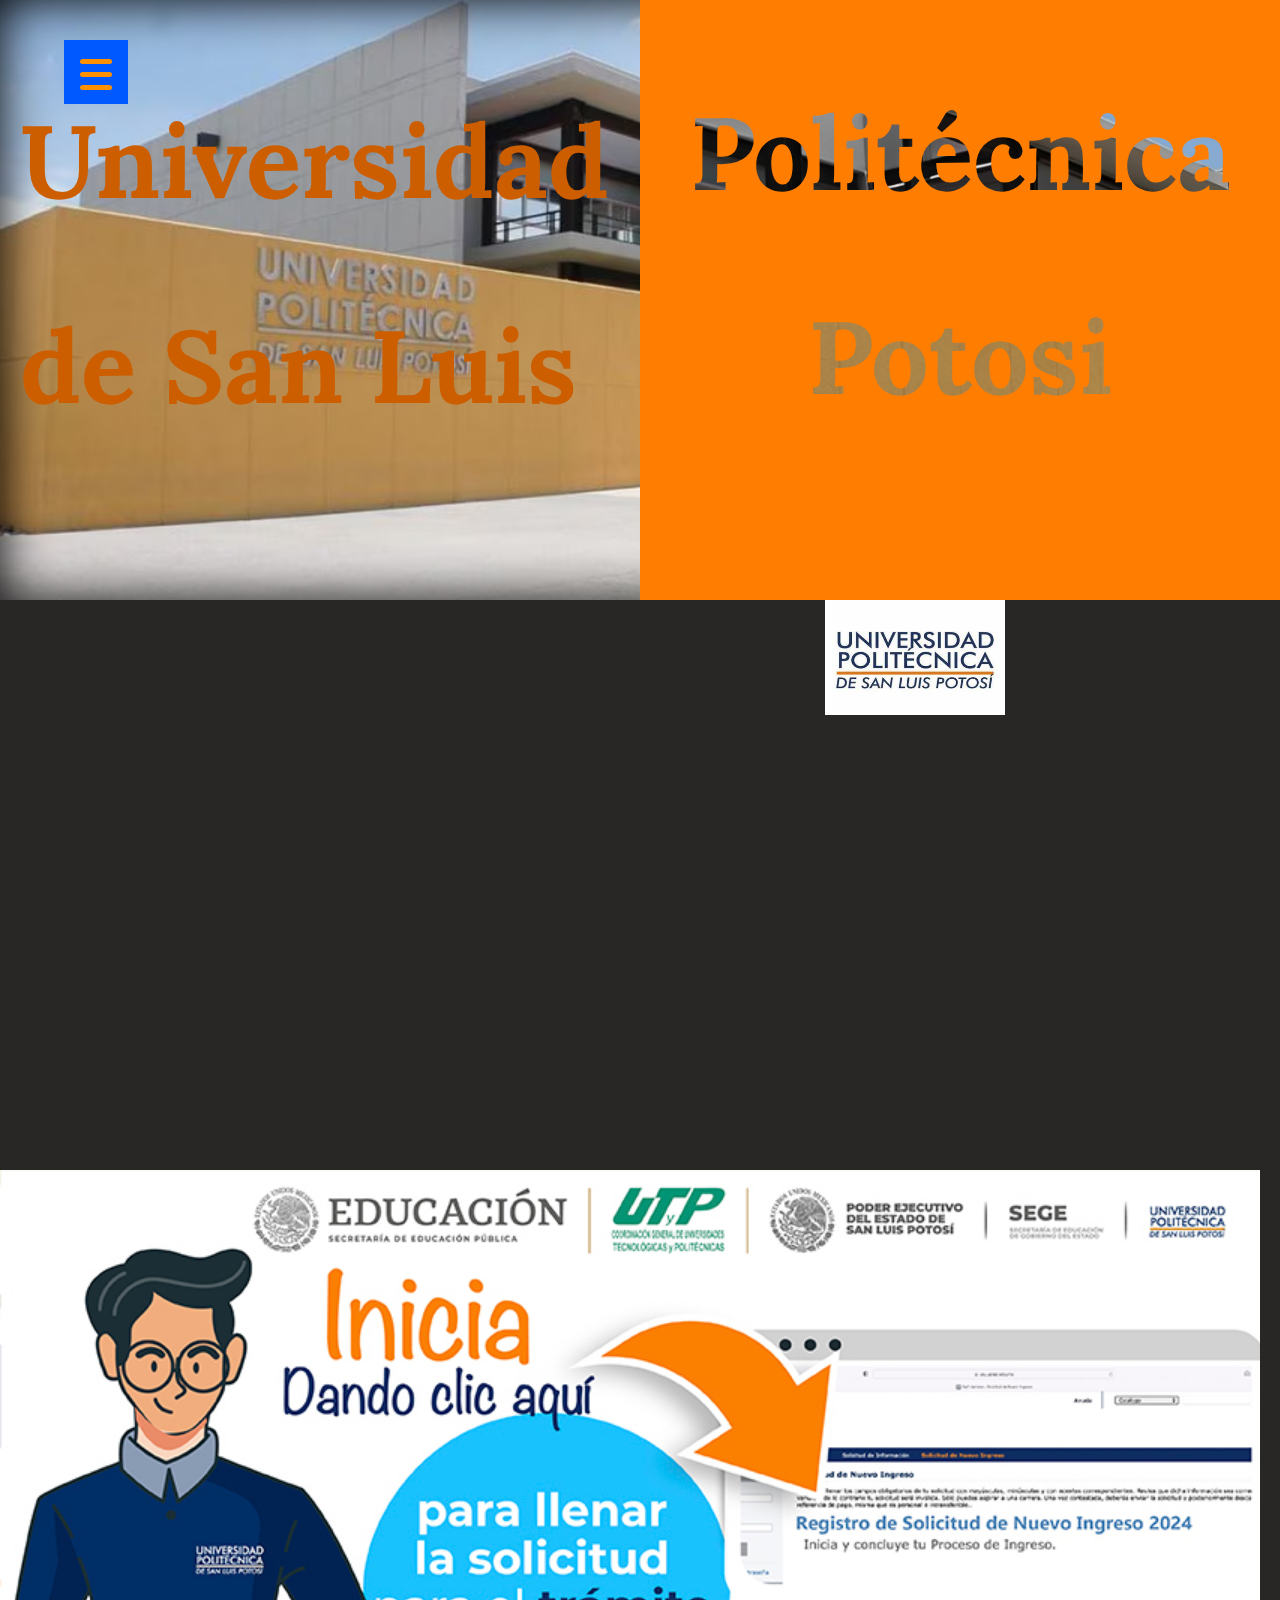
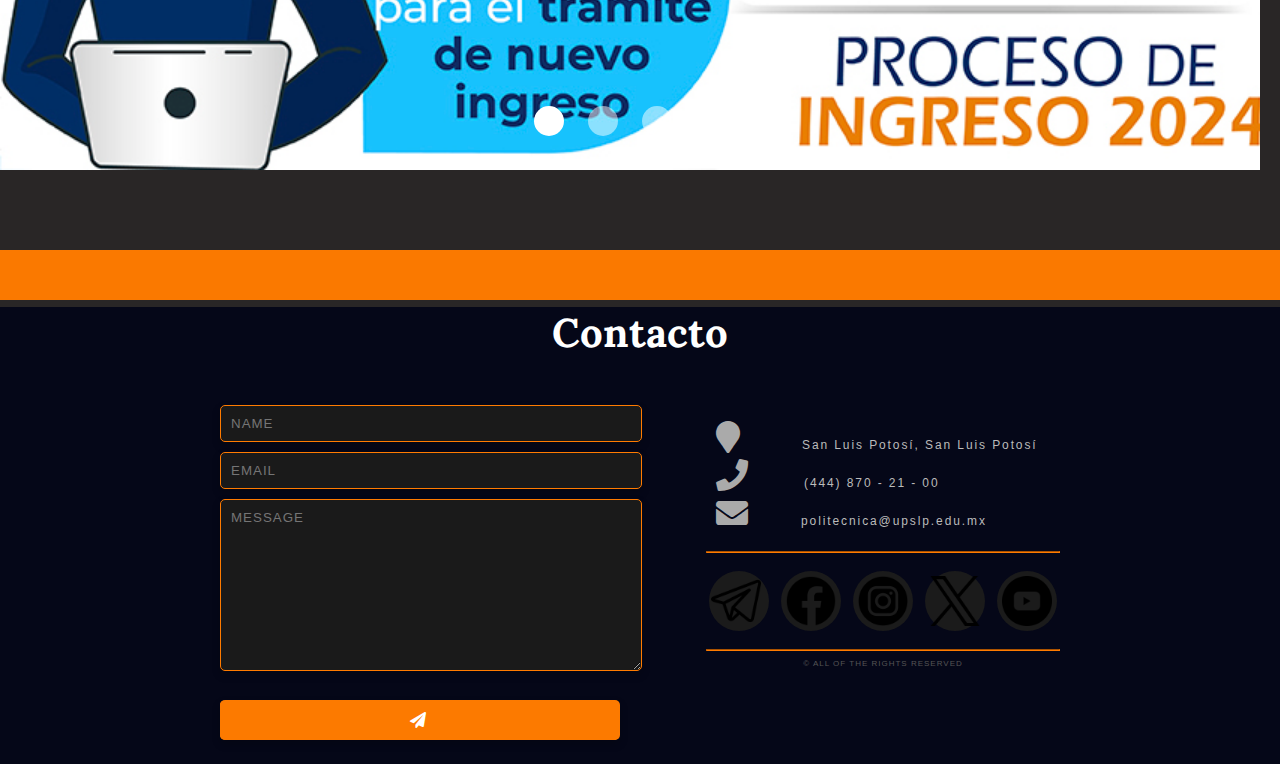
==== commit 7c7e253a: "Update index.html" ====
--- a/index.html
+++ b/index.html
@@ -6,7 +6,7 @@
     <title>UPSLP</title>
 </head>
 <link rel="stylesheet" href="https://cdnjs.cloudflare.com/ajax/libs/font-awesome/5.15.4/css/all.min.css">
-<link rel="stylesheet" href="estiloindex.css" type="text/css">
+<link rel="stylesheet" href="estilopag1.css" type="text/css">
 <script src="indexanimation.js"></script>
 <body>
     <div class="custom-cursor" id="customCursor"></div>
--- a/estilopag1.css
+++ b/estilopag1.css
@@ -0,0 +1,1999 @@
+/* Importación de fuentes de Google Fonts */
+@import url("https://fonts.googleapis.com/css?family=Lora:400,400i,700"); /* Fuentes Lora */
+@import url("https://fonts.googleapis.com/css2?family=Poppins:wght@400;500;600&display=swap"); /* Fuentes Poppins */
+@import url('https://fonts.googleapis.com/css?family=Montserrat');/* Fuentes Montserrat */
+
+/* Estilos generales para el cuerpo del documento */
+body {
+    background-color: rgb(41, 38, 38); /* Color de fondo para el cuerpo */
+    min-height: 100vh; /* Altura mínima igual al 100% del viewport */
+    margin: 0; /* Elimina los márgenes predeterminados */
+    max-width: 3000px; /* Ancho máximo del cuerpo */
+    font-family: 'Lora', sans-serif; /* Fuente principal del texto */
+    cursor: none; /* Oculta el cursor predeterminado */
+}
+
+/* Estilos para el cursor personalizado */
+.custom-cursor {
+    width: 20px; /* Ancho del cursor personalizado */
+    height: 20px; /* Altura del cursor personalizado */
+    background-color: rgba(0, 0, 0, 0.7); /* Color de fondo del cursor */
+    border: 2px solid white; /* Borde del cursor */
+    border-radius: 50%; /* Borde redondeado */
+    position: absolute; /* Posicionamiento absoluto en relación al cuerpo */
+    pointer-events: none; /* Ignora los eventos del cursor */
+    z-index: 10000; /* Prioridad de apilamiento */
+    transform: translate(-50%, -50%); /* Centra el cursor */
+    transition: transform 0.1s ease, opacity 0.1s ease, background-color 0.3s, transform 0.3s; /* Transiciones para efectos visuales */
+    opacity: 0; /* Opacidad inicial */
+}
+
+/* Estilos para el cursor personalizado cuando está en modo de "hover" */
+.custom-cursor.hover {
+    background-color: #cc5e00; /* Cambia el color de fondo al hacer hover */
+    transform: scale(1.5); /* Aumenta ligeramente el tamaño */
+}
+
+/* Estilos para el cursor personalizado cuando está activo */
+.custom-cursor.active {
+    background-color: #1900fc; /* Cambia el color de fondo cuando está activo */
+    transform: scale(1.2); /* Aumenta ligeramente el tamaño */
+}
+
+/* Estilos para el cursor personalizado en la zona de texto */
+.custom-cursor.text-zone {
+    background-color: rgba(255, 255, 255, 0.7); /* Color de fondo en la zona de texto */
+    border: 2px solid rgba(0, 0, 0, 0.7);
+    transform: scale(1.2); /* Aumenta ligeramente el tamaño */
+}
+/* Estilos para contenedores de información */
+#info-container, #info-container2 {
+    text-align: center; /* Alinea el texto al centro */
+    margin-bottom: 50px; /* Margen inferior de 50px */
+    padding: 0 20px; /* Añade relleno a los lados para dispositivos más pequeños */
+    display: none; /* Oculta inicialmente los contenedores */
+}
+
+/* Estilos para los encabezados dentro de los contenedores de información */
+.info-container h1 {
+    font-size: 4rem; /* Tamaño de fuente grande */
+    margin-bottom: 1rem; /* Margen inferior de 1rem */
+}
+
+/* Estilos para los párrafos dentro de los contenedores de información */
+.info-container p {
+    width: 50%; /* Ancho del párrafo del 50% */
+    margin: 2rem 0; /* Margen superior e inferior de 2rem */
+    line-height: 1.5; /* Altura de línea del 150% */
+}
+
+/* Estilos para las secciones */
+.info-container section {
+    height: 100vh; /* Altura del 100% del viewport */
+    display: flex; /* Utiliza flexbox para organizar los elementos secundarios */
+    align-items: center; /* Centra verticalmente los elementos secundarios */
+    justify-content: center; /* Centra horizontalmente los elementos secundarios */
+    background-color: #f0f0f0; /* Color de fondo gris claro */
+}
+
+/* Estilos para los contenedores generales */
+.container {
+    padding: 5rem; /* Relleno de 5rem */
+    text-align: center; /* Alinea el texto al centro */
+}
+
+/* Estilos para el contenedor principal de una sección con desplazamiento */
+.sticky_parent {
+    height: 500vh; /* Altura del 500% del viewport */
+    background-color: #e0e0e0; /* Color de fondo gris claro */
+}
+
+/* Estilos para el elemento que se mantiene fijo al desplazar la página */
+.sticky {
+    overflow: hidden; /* Oculta el contenido que desborda */
+    position: sticky; /* Fija la posición del elemento */
+    top: 0; /* Coloca el elemento en la parte superior del viewport */
+    height: 100vh; /* Altura del 100% del viewport */
+    background-color: #1b1111; /* Color de fondo negro oscuro */
+    box-shadow: 0 0 10px rgba(0,0,0,0.5); /* Sombra para resaltar el elemento */
+}
+
+/* Estilos para la sección de desplazamiento */
+.scroll_section {
+    position: absolute; /* Posición absoluta */
+    top: 0; /* Coloca la sección en la parte superior del viewport */
+    height: 100%; /* Altura del 100% del viewport */
+    width: 500vw; /* Ancho del 500% del viewport */
+    display: flex; /* Utiliza flexbox para organizar los elementos secundarios */
+    justify-content: space-between; /* Distribuye los elementos secundarios de manera uniforme */
+    align-items: center; /* Centra verticalmente los elementos secundarios */
+    transition: transform 0.3s ease-out; /* Transición suave para cambios de posición */
+}
+
+/* Estilos para los elementos dentro de la sección de desplazamiento */
+.scroll_item {
+    display: flex; /* Utiliza flexbox para organizar los elementos secundarios */
+    align-items: center; /* Centra verticalmente los elementos secundarios */
+    justify-content: center; /* Centra horizontalmente los elementos secundarios */
+    padding: 0 5vw; /* Relleno horizontal de 5% del viewport */
+    margin-top: 200px; /* Margen superior de 200px para ajustar el espacio */
+}
+
+/* Estilos para las imágenes dentro de los elementos de la sección de desplazamiento */
+.scroll_item img {
+    width: 250px; /* Ancho de la imagen */
+    height: 250px; /* Altura de la imagen */
+    object-fit: cover; /* Escala la imagen para cubrir el contenedor */
+    object-position: center; /* Posición central de la imagen */
+    transition: transform 0.3s ease-out; /* Transición suave para cambios */
+}
+
+/* Estilos para los párrafos dentro de los elementos de la sección de desplazamiento */
+.scroll_item p {
+    margin-right: 320px !important; /* Margen derecho de 320px */
+    margin-left: 180px !important; /* Margen izquierdo de 180px */
+    text-align: justify !important; /* Alineación justificada */
+    font-size: 18px !important; /* Tamaño de fuente de 18px */
+    padding: 0; /* Sin relleno */
+    width: 350px !important; /* Ancho máximo del texto */
+    color: white; /* Color del texto blanco */
+}
+
+
+/* Estilos para la primera sección con desplazamiento */
+
+/* Contenedor principal de la primera sección */
+.sticky_parent2 {
+    height: 500vh; /* Altura del contenedor: 500 veces la altura del viewport */
+    background-color: #e0e0e0; /* Color de fondo gris claro */
+}
+
+/* Elemento fijo en la primera sección */
+.sticky2 {
+    overflow: hidden; /* Oculta el contenido que desborda */
+    position: sticky; /* Fija la posición del elemento */
+    top: 0; /* Fija el elemento en la parte superior del viewport */
+    height: 100vh; /* Altura del elemento igual a la altura del viewport */
+    background-color: #1b1111; /* Color de fondo negro */
+    box-shadow: 0 0 10px rgba(0,0,0,0.5); /* Sombra para resaltar el elemento */
+}
+
+/* Sección de desplazamiento de la primera sección */
+.scroll_section2 {
+    position: absolute; /* Posición absoluta */
+    top: 0; /* Coloca la sección en la parte superior del viewport */
+    height: 100%; /* Altura igual al 100% del viewport */
+    width: 500vw; /* Ancho igual a 500 veces el ancho del viewport */
+    display: flex; /* Utiliza flexbox para organizar los elementos */
+    justify-content: space-between; /* Distribuye los elementos de manera uniforme */
+    align-items: center; /* Centra verticalmente los elementos */
+    transition: transform 0.3s ease-out; /* Transición suave para cambios */
+}
+
+/* Elementos dentro de la sección de desplazamiento de la primera sección */
+.scroll_item2 {
+    display: flex; /* Utiliza flexbox para organizar los elementos */
+    align-items: center; /* Centra verticalmente los elementos */
+    justify-content: center; /* Centra horizontalmente los elementos */
+    padding: 0 5vw; /* Relleno de 0 en los lados y 5% del viewport */
+    margin-top: 200px; /* Margen superior para ajustar */
+}
+
+/* Imágenes dentro de los elementos de la primera sección */
+.scroll_item2 img {
+    width: 250px; /* Ancho de la imagen */
+    height: 250px; /* Altura de la imagen */
+    object-fit: cover; /* Escala la imagen para cubrir el contenedor */
+    object-position: center; /* Posición central de la imagen */
+    transition: transform 0.3s ease-out; /* Transición suave para cambios */
+}
+
+/* Texto dentro de los elementos de la primera sección */
+.scroll_item2 p {
+    margin-right: 28px !important; /* Margen derecho */
+    margin-left: 180px !important; /* Margen izquierdo */
+    text-align: justify !important; /* Alineación justificada */
+    font-size: 18px !important; /* Tamaño de fuente */
+    padding: 0; /* Sin relleno */
+    width: 350px !important; /* Ancho máximo del texto */
+    color: white; /* Color del texto */
+}
+
+/* Estilos para la segunda sección con desplazamiento */
+
+/* Contenedor principal de la segunda sección */
+.sticky_parent3 {
+    height: 500vh; /* Altura del contenedor: 500 veces la altura del viewport */
+    background-color: #e0e0e0; /* Color de fondo gris claro */
+}
+
+/* Elemento fijo en la segunda sección */
+.sticky3 {
+    overflow: hidden; /* Oculta el contenido que desborda */
+    position: sticky; /* Fija la posición del elemento */
+    top: 0; /* Fija el elemento en la parte superior del viewport */
+    height: 100vh; /* Altura del elemento igual a la altura del viewport */
+    background-color: #1b1111; /* Color de fondo negro */
+    box-shadow: 0 0 10px rgba(0,0,0,0.5); /* Sombra para resaltar el elemento */
+}
+
+/* Sección de desplazamiento de la segunda sección */
+.scroll_section3 {
+    position: absolute; /* Posición absoluta */
+    top: 0; /* Coloca la sección en la parte superior del viewport */
+    height: 100%; /* Altura igual al 100% del viewport */
+    width: 500vw; /* Ancho igual a 500 veces el ancho del viewport */
+    display: flex; /* Utiliza flexbox para organizar los elementos */
+    justify-content: space-between; /* Distribuye los elementos de manera uniforme */
+    align-items: center; /* Centra verticalmente los elementos */
+    transition: transform 0.3s ease-out; /* Transición suave para cambios */
+}
+
+/* Elementos dentro de la sección de desplazamiento de la segunda sección */
+.scroll_item3 {
+    display: flex; /* Utiliza flexbox para organizar los elementos */
+    align-items: center; /* Centra verticalmente los elementos */
+    justify-content: center; /* Centra horizontalmente los elementos */
+    padding: 0 5vw; /* Relleno de 0 en los lados y 5% del viewport */
+    margin-top: 200px; /* Margen superior para ajustar */
+}
+
+/* Imágenes dentro de los elementos de la segunda sección */
+.scroll_item3 img {
+    width: 250px; /* Ancho de la imagen */
+    height: 250px; /* Altura de la imagen */
+    object-fit: cover; /* Escala la imagen para cubrir el contenedor */
+    object-position: center; /* Posición central de la imagen */
+    transition: transform 0.3s ease-out; /* Transición suave para cambios */
+}
+
+/* Texto dentro de los elementos de la segunda sección */
+.scroll_item3 p {
+    margin-right: 28px !important; /* Margen derecho */
+    margin-left: 180px !important; /* Margen izquierdo */
+    text-align: justify !important; /* Alineación justificada */
+    font-size: 18px !important; /* Tamaño de fuente */
+    padding: 0; /* Sin relleno */
+    width: 350px !important; /* Ancho máximo del texto */
+    color: white; /* Color del texto */
+}
+
+
+/* Definición de la animación 'fadeInUp' */
+@keyframes fadeInUp {
+    from {
+        opacity: 0; /* Opacidad inicial */
+        transform: translateY(20px); /* Desplazamiento hacia arriba */
+    }
+    to {
+        opacity: 1; /* Opacidad final */
+        transform: translateY(0); /* Sin desplazamiento */
+    }
+}
+
+/* Estilos para el contenedor de datos */
+.fondodatos {
+    z-index: 9; /* Índice z para superposición */
+    height: fit-content; /* Altura ajustada al contenido */
+    width: 100%; /* Ancho completo */
+    background-color: #000; /* Color de fondo negro */
+    padding: 15px; /* Relleno interno */
+    margin: 10px 0; /* Margen superior e inferior */
+    border-radius: 8px; /* Bordes redondeados */
+    box-shadow: 0 4px 8px rgba(0, 0, 0, 0.2); /* Sombra */
+    transition: transform 0.3s ease-in-out, box-shadow 0.3s ease-in-out; /* Transiciones */
+}
+
+/* Efecto hover para el contenedor de datos */
+.fondodatos:hover {
+    transform: translateY(-10px); /* Desplazamiento hacia arriba */
+    box-shadow: 0 8px 16px rgba(0, 0, 0, 0.3); /* Sombra más pronunciada */
+}
+
+/* Estilos para el título del contenedor de datos */
+.fondodatos h2 {
+    color: #ff7b00; /* Color del texto */
+    font-family: 'Arial', sans-serif; /* Fuente */
+    font-size: 1.5em; /* Tamaño de fuente */
+    margin: 0; /* Elimina el margen */
+    text-align: left; /* Alineación del texto a la izquierda */
+    transition: color 0.3s ease-in-out; /* Transición del color */
+}
+
+/* Efecto hover para el título del contenedor de datos */
+.fondodatos h2:hover {
+    color: #ff7b00; /* Color del texto al hacer hover */
+}
+
+/* Estilos para los detalles del contenedor de datos */
+.detalle {
+    font-family: 'Arial', sans-serif; /* Fuente */
+    font-size: 1.2em; /* Tamaño de fuente */
+    color: #333; /* Color del texto */
+    margin: 5px 0 15px 0; /* Margen */
+    padding: 5px 15px; /* Relleno interno */
+    background: #ffffff; /* Color de fondo */
+    border-left: 4px solid #ff7b00; /* Borde izquierdo */
+    border-radius: 0 8px 8px 0; /* Bordes redondeados */
+    transition: background 0.3s ease-in-out, border-color 0.3s ease-in-out; /* Transiciones */
+}
+
+/* Efecto hover para los detalles del contenedor de datos */
+.detalle:hover {
+    background: #000000; /* Color de fondo al hacer hover */
+    border-color: #ff7b00; /* Color del borde al hacer hover */
+    color: #ffffff; /* Color del texto al hacer hover */
+}
+
+/* Aplicación de la animación 'fadeInUp' a .fondodatos y .detalle */
+.fondodatos,
+.detalle {
+    animation: fadeInUp 0.5s ease-in-out both; /* Animación fadeInUp */
+}
+
+/* Estilos para el contenedor de iconos */
+.containerIcon {
+    text-align: center; /* Alineación del texto al centro */
+    margin: 20px 0; /* Margen superior e inferior */
+}
+
+/* Estilos para las imágenes dentro del contenedor de iconos */
+.containerIcon img {
+    vertical-align: middle; /* Alineación vertical */
+}
+
+/* Estilos para los párrafos ocultos */
+.hiddenP {
+    opacity: 0; /* Opacidad inicial */
+    transform: translateY(20px); /* Desplazamiento hacia abajo */
+}
+
+/* Estilos para los párrafos en movimiento */
+.moveP {
+    opacity: 1; /* Opacidad final */
+    transform: translateY(0); /* Sin desplazamiento */
+}
+
+/* Estilos para el recuento de estudiantes y graduados */
+#studentCount, #graduateCount {
+    font-family: 'Arial', sans-serif; /* Fuente */
+    font-size: 2em; /* Tamaño de fuente */
+    color: #ffffff; /* Color del texto */
+    margin: 5px 0 15px 0; /* Margen */
+    padding: 10px 20px; /* Relleno */
+    background: linear-gradient(135deg, #ff7300 0%, #ff9c00 100%); /* Fondo con degradado */
+    border: 4px solid #ff7300; /* Borde sólido */
+    border-radius: 50px; /* Bordes redondeados */
+    text-align: center; /* Alineación del texto */
+    box-shadow: 0 4px 10px rgba(0, 0, 0, 0.3); /* Sombra */
+    animation: fadeInUp 0.5s ease-in-out both; /* Animación de entrada */
+}
+
+/* Estilos para el recuento de estudiantes y graduados en la carrera de Telemática */
+#studentCountTelematica, #graduateCountTelematica {
+    /* Mismos estilos que studentCount y #graduateCount */
+}
+
+/* Estilos para los párrafos dentro de los contenedores de información */
+#info-container p,
+#info-container2 p {
+    text-align: center; /* Alineación del texto al centro */
+    color: white; /* Color del texto */
+    font-size: 28px; /* Tamaño de fuente */
+    margin-right: 10px; /* Margen derecho */
+}
+
+/* Estilos para los elementos de lista dentro de los contenedores de información */
+#info-container li,
+#info-container2 li {
+    text-align: justify; /* Alineación justificada */
+    color: white; /* Color del texto */
+    font-size: 20px; /* Tamaño de fuente */
+    margin-bottom: 10px; /* Margen inferior */
+    margin-right: 10px; /* Margen derecho */
+}
+
+/* Estilos para elementos <strong> */
+strong {
+    color: #cc5e00; /* Color del texto */
+}
+
+/* Estilos para elementos <h2> */
+h2 {
+    color: blue; /* Color del texto */
+    font-size: 40px; /* Tamaño de fuente */
+    text-align: center; /* Alineación del texto */
+}
+
+/* Estilos para elementos <p> */
+p {
+    font-weight: bold; /* Texto en negrita */
+}
+
+/* Estilos para el contenedor de iconos */
+.containerIcon {
+    text-align: center; /* Alineación del texto al centro */
+}
+
+
+/* Estilos para el título */
+.titulo {
+    font-size: 3rem; /* Tamaño de fuente */
+    color: white; /* Color del texto */
+    text-align: center; /* Alineación del texto al centro */
+    margin-bottom: 12px; /* Margen inferior */
+    position: relative; /* Posición relativa */
+    z-index: 1; /* Índice z */
+    opacity: 0; /* Opacidad inicial */
+    animation: fadeIn 1s ease-in-out forwards, pulsate 2s infinite alternate; /* Animaciones */
+    background-image: linear-gradient(120deg, #ff6600 0%, #0011ff 100%); /* Imagen de fondo con degradado */
+    padding: 20px; /* Relleno */
+    border-radius: 10px; /* Bordes redondeados */
+    box-shadow: 0 0 20px rgba(0, 0, 0, 0.3); /* Sombra */
+}
+
+/* Animación para aparecer */
+@keyframes fadeIn {
+    from {
+        opacity: 0;
+    }
+    to {
+        opacity: 1;
+    }
+}
+
+/* Animación de pulso */
+@keyframes pulsate {
+    from {
+        transform: scale(1);
+    }
+    to {
+        transform: scale(1.05);
+    }
+}
+
+/* Contenedor de las tarjetas */
+.containerCard {
+    display: flex; /* Utiliza flexbox para organizar las tarjetas */
+    flex-wrap: wrap; /* Envuelve las tarjetas si no caben en una línea */
+    justify-content: center; /* Centra las tarjetas horizontalmente */
+    gap: 1.5rem; /* Espacio entre las tarjetas */
+    margin: 1.5rem; /* Margen exterior */
+}
+
+/* Estilos para las tarjetas */
+.card {
+    position: relative; /* Posición relativa */
+    margin-bottom: 50px; /* Margen inferior */
+    width: 290px; /* Ancho de la tarjeta */
+    background-color: black; /* Color de fondo */
+    border-radius: 1rem 1rem 11rem 11rem; /* Bordes redondeados */
+    padding: 2.5rem 1.5rem 3.5rem; /* Relleno */
+    text-align: center; /* Alineación del texto al centro */
+    box-shadow: 0 8px 32px hsla(178, 55%, 20%, 0.15); /* Sombra */
+    animation: pulse 2s infinite alternate; /* Animación de pulso */
+}
+
+/* Animación de pulso */
+@keyframes pulse {
+    from {
+        transform: scale(1);
+    }
+    to {
+        transform: scale(1.05);
+    }
+}
+
+/* Estilos para la imagen de la tarjeta */
+.card__img {
+    width: 90px; /* Ancho de la imagen */
+}
+
+/* Estilos para el borde de la tarjeta */
+.card__border {
+    width: 124px; /* Ancho del borde */
+    height: 124px; /* Altura del borde */
+    background-color: rgb(255, 102, 0); /* Color de fondo */
+    border-radius: 50%; /* Bordes redondeados */
+    margin: 0 auto 1rem; /* Margen */
+    display: grid; /* Utiliza grid para centrar contenido */
+    place-items: center; /* Centra el contenido */
+}
+
+/* Estilos para la imagen de perfil */
+.card__perfil {
+    width: 104px; /* Ancho de la imagen de perfil */
+    height: 104px; /* Altura de la imagen de perfil */
+    background-color: rgb(0, 17, 255); /* Color de fondo */
+    border-radius: 50%; /* Bordes redondeados */
+    overflow: hidden; /* Oculta el contenido que desborda */
+    display: flex; /* Utiliza flexbox para organizar el contenido */
+    justify-content: center; /* Centra horizontalmente el contenido */
+    align-items: flex-end; /* Alinea verticalmente el contenido hacia abajo */
+}
+
+/* Estilos para el nombre */
+.card__name, .card__profession {
+    color: white; /* Color del texto */
+}
+
+/* Estilos para el nombre */
+.card__name {
+    font-size: 1rem; /* Tamaño de fuente */
+    font-weight: 600; /* Grosor de la fuente */
+    margin-bottom: 0.25rem; /* Margen inferior */
+}
+
+/* Estilos para la profesión */
+.card__profession {
+    font-size: 0.75rem; /* Tamaño de fuente */
+    color: rgb(38, 0, 255); /* Color del texto */
+    font-weight: bold; /* Grosor de la fuente */
+}
+
+.info {
+    position: absolute;
+    top: -1px;
+    left: 0;
+    width: 100%;
+    height: 320px; /* Ajusta esta altura según tus necesidades */
+    overflow: hidden; /* Esconde el contenido que no quepa */
+    background-color: rgb(255, 255, 255);
+    padding: 2.5rem 1.5rem 3.3rem;
+    border-radius: 1rem 1rem 11rem 11rem;
+    clip-path: circle(16px at 250px 40px);
+    transition: clip-path 0.4s ease-in-out;
+}
+.info__icon {
+    position: absolute;
+    top: 1.5rem;
+    right: 1.5rem;
+    font-size: 1.5rem;
+    color: black;
+    display: inline-flex;
+    padding: 0.25rem;
+    cursor: pointer;
+    transition: opacity 0.3s;
+}
+.info__img {
+    width: 45px;
+}
+.info__border {
+    width: 64px;
+    height: 64px;
+    background-color: o;
+    border-radius: 50%;
+    margin: 0 auto 1rem;
+    background-color: rgb(255, 102, 0);
+    display: grid;
+    place-items: center;
+    transform: translateX(-3rem);
+    transition: transform 0.8s;
+}
+.info__perfil {
+    width: 52px;
+    height: 52px;
+    background-color: rgb(38, 0, 255);
+    border-radius: 50%;
+    overflow: hidden;
+    display: flex;
+    justify-content: center;
+    align-items: flex-end;
+}
+.info__data {
+    display: grid;
+    row-gap: 0.25rem;
+    margin-bottom: 1.5rem;
+    transform: translateX(-4rem);
+    transition: transform 1s;
+}
+.info__name {
+    font-size: 1rem;
+    color: rgb(255, 102, 0);
+    font-weight: bold;
+}
+.info__profession, .info__location {
+    font-size: 0.75rem;
+}
+.info__profession{
+    color: rgb(38, 0, 255);
+    font-weight: bold;
+}
+.info__social {
+    display: flex;
+    justify-content: center;
+    column-gap: 1rem;
+    transform: translateX(-5rem);
+    transition: transform 1.2s;
+}
+.info__social-link {
+    width: 32px;
+    height: 32px;
+    background-color: rgb(0, 0, 0);
+    border-radius: 50%;
+    display: grid;
+    place-items: center;
+    transition: transform 0.3s;
+}
+.info__social-link:hover {
+    transform: translateY(-0.25rem);
+    cursor: none;
+}
+.info__social-icon {
+    display: inline-flex;
+    background-color: rgb(255, 102, 0);
+    padding: 0.25rem;
+    border-radius: 50%;
+    color: rgb(0, 0, 0);
+    font-size: 1rem;
+}
+
+.info:hover {
+    cursor: none;
+    clip-path: circle(75%);
+}
+.info:hover .info__icon {
+    cursor: none;
+    opacity: 0;
+}
+.info:hover .info__border, .info:hover .info__data, .info:hover .info__social {
+    cursor: none;
+    transform: translateX(0);
+}
+
+
+
+.hero-nav h1:last-child {
+    margin-top: -20px; /* Ajusta este valor según lo necesites */
+}
+
+/* Cuando el cursor está sobre la imagen */
+.materia:hover {
+    /* Establece la sombra */
+    box-shadow: 0px 0px 10px rgb(248, 149, 1);
+    /* Ajusta la altura */
+    
+}
+
+.materia {
+    border-radius: 15px; /* Bordes redondeados para un aspecto más suave */
+    box-shadow: 0 5px 15px rgba(0, 0, 0, 0.2); /* Sombra suave para resaltar la imagen */
+    transition: transform 0.3s ease-in-out, filter 0.3s ease-in-out; /* Transición suave */
+    transition: opacity 0.5s ease-in-out, transform 0.5s ease-in-out;
+    animation: pulseAnimation 2s infinite alternate; /* Animación de pulsación */
+    z-index: -10;
+}
+
+.materia:hover {
+    animation: none;
+    opacity: 0.8; /* Reducimos la opacidad al hacer hover */
+    transform: translateY(-10px); /* Movemos hacia arriba al hacer hover */
+    filter: brightness(90%); /* Reducimos ligeramente el brillo */
+}
+
+@keyframes hoverAnimation {
+    0% {
+        transform: translateY(0); /* Sin desplazamiento al inicio */
+    }
+    50% {
+        transform: translateY(-10px); /* Desplazamiento hacia arriba a la mitad de la animación */
+    }
+    100% {
+        transform: translateY(0); /* Sin desplazamiento al final */
+    }
+}
+
+@keyframes pulseAnimation {
+    from {
+        transform: scale(1); /* Escala normal al inicio */
+    }
+    to {
+        transform: scale(1.05); /* Escala ligeramente más grande */
+    }
+}
+
+
+//* Inicia el carrusel */
+.carousel {
+    margin-left: 15px; /* Reducir el margen izquierdo */
+    margin-right: 15px;
+}
+
+/* Estilos para la lista de diapositivas */
+ul.slides {
+    display: block;
+    position: relative;
+    height: 600px;
+    width: 1260px;
+    margin: 0;
+    padding: 0;
+    overflow: hidden;
+    list-style: none;
+}
+
+/* Estilos para los elementos dentro de las diapositivas */
+.slides * {
+    user-select: none;
+    -ms-user-select: none;
+    -moz-user-select: none;
+    -khtml-user-select: none;
+    -webkit-user-select: none;
+    -webkit-touch-callout: none;
+}
+
+/* Ocultar los inputs dentro de la lista de diapositivas */
+ul.slides input {
+    display: none; 
+}
+
+/* Contenedor de las diapositivas */
+.slide-container { 
+    display: block; 
+}
+
+/* Imagen de la diapositiva */
+.slide-image {
+    display: block;
+    position: absolute;
+    width: 100%;
+    height: 100%;
+    top: 0;
+    opacity: 0;
+    transition: all .7s ease-in-out;
+}   
+
+/* Estilos para las imágenes dentro de las diapositivas */
+.slide-image img {
+    width: auto;
+    min-width: 100%;
+    height: 100%;
+}
+
+/* Controles del carrusel */
+.carousel-controls {
+    position: absolute;
+    top: 0;
+    left: 0;
+    right: 0;
+    z-index: 999;
+    font-size: 100px;
+    line-height: 600px;
+    color: #fff;
+}
+
+/* Estilos para las etiquetas de los controles */
+.carousel-controls label {
+    display: none;
+    position: absolute;
+    padding: 0 20px;
+    opacity: 0;
+    transition: opacity .2s;
+    cursor: pointer;
+}
+
+/* Opacidad de las etiquetas al hacer hover sobre la imagen */
+.slide-image:hover + .carousel-controls label{
+    opacity: 0.5;
+}
+
+/* Estilos al hacer hover sobre las etiquetas de los controles */
+.carousel-controls label:hover {
+    opacity: 1;
+}
+
+/* Controles para la diapositiva anterior */
+.carousel-controls .prev-slide {
+    width: 10px;
+    text-align: left;
+    left: 0;
+}
+
+/* Controles para la diapositiva siguiente */
+.carousel-controls .next-slide {
+    width: 10px;
+    text-align: right;
+    right: 0;
+}
+
+/* Indicadores de puntos para el carrusel */
+.carousel-dots {
+    position: absolute;
+    left: 0;
+    right: 0;
+    bottom: 20px;
+    z-index: 999;
+    text-align: center;
+}
+
+/* Estilos para los puntos del carrusel */
+.carousel-dots .carousel-dot {
+    display: inline-block;
+    width: 30px;
+    height: 30px;
+    border-radius: 50%;
+    background-color: #fff;
+    opacity: 0.5;
+    margin: 10px;
+}
+
+/* Cuando un input está marcado, muestra la imagen de la diapositiva correspondiente */
+input:checked + .slide-container .slide-image {
+    opacity: 1;
+    transform: scale(1);
+    transition: opacity 1s ease-in-out;
+}
+
+/* Cuando un input está marcado, muestra los controles del carrusel */
+input:checked + .slide-container .carousel-controls label {
+    display: block; 
+}
+
+/* Muestra los puntos correspondientes a la imagen activa */
+input#img-1:checked ~ .carousel-dots label#img-dot-1,
+input#img-2:checked ~ .carousel-dots label#img-dot-2,
+input#img-3:checked ~ .carousel-dots label#img-dot-3,
+input#img-4:checked ~ .carousel-dots label#img-dot-4,
+input#img-5:checked ~ .carousel-dots label#img-dot-5,
+input#img-6:checked ~ .carousel-dots label#img-dot-6 {
+	opacity: 1;
+}
+
+/* Cuando un input está marcado, muestra los botones de navegación */
+input:checked + .slide-container .nav label { 
+    display: block; 
+}
+
+/* Animación para ocultar elementos */
+.hidden {
+    opacity: 0;
+    filter: blur(5px);
+    transform: translateX(-100%);
+    transition: all 4s cubic-bezier(0.25, 0.1, 0.25, 1); /* Duración de 2 segundos y función de temporización más suave */
+}
+
+/* Animación para ocultar imágenes */
+.hiddenImg {
+    opacity: 0;
+    filter: blur(5px);
+    transform: translateX(-100%);
+    transition: all 2s cubic-bezier(0.25, 0.1, 0.25, 1); /* Duración de 2 segundos y función de temporización más suave */
+}
+
+/* Animación para mostrar elementos */
+.move {
+    opacity: 1;
+    filter: blur(0);
+    transform: translateX(0);
+    transition: all 2s cubic-bezier(0.25, 0.1, 0.25, 1); /* Asegúrate de que la transición coincida */
+    position: relative;
+    margin: auto; /* Ajusta el margen superior para dejar espacio para el encabezado */
+    z-index: -10;
+}
+
+/* Animación de parpadeo */
+@keyframes blink {
+    0% { filter: drop-shadow(5px 5px 5px rgb(255, 115, 0)); }
+    50% { filter: drop-shadow(8px 8px 8px rgb(0, 0, 0)); }
+    100% { filter: drop-shadow(5px 5px 5px rgb(255, 115, 0)); }
+}
+
+.plan-de-estudios {
+    opacity: 1;
+    filter: blur(0);
+    transform: translateX(0);
+    transition: all 2s cubic-bezier(0.25, 0.1, 0.25, 1); /* Asegúrate de que la transición coincida */
+    width: 750px;
+    height: auto;
+    position: relative;
+    margin: auto; /* Ajusta el margen superior para dejar espacio para el encabezado */
+    z-index: -10;
+    filter: drop-shadow(5px 5px 5px rgb(255, 115, 0)) drop-shadow(8px 8px 8px rgb(0, 0, 0)); /* Ajusta los valores según sea necesario */
+    animation: blink 1.5s infinite; /* Ajusta la duración según sea necesario */
+}
+
+
+.plan-de-estudios2 {
+    opacity: 1;
+    filter: blur(0);
+    transform: translateX(0);
+    transition: all 2s cubic-bezier(0.25, 0.1, 0.25, 1); /* Asegúrate de que la transición coincida */
+    width: 750px;
+    height: auto;
+    position: relative;
+    margin: auto; /* Ajusta el margen superior para dejar espacio para el encabezado */
+    z-index: -10;
+    filter: drop-shadow(5px 5px 5px rgb(255, 115, 0)) drop-shadow(8px 8px 8px rgb(0, 0, 0)); /* Ajusta los valores según sea necesario */
+    animation: blink 1.5s infinite; /* Ajusta la duración según sea necesario */
+}
+
+
+/* Animación de entrada de las diapositivas */
+@keyframes slideIn {
+    0% {
+        left: -250px; /* Mueve la imagen fuera de la pantalla hacia la izquierda */
+        opacity: 0; /* Comienza con opacidad 0 */
+    }
+    100% {
+        left: calc(50% - 655px); /* Lleva la imagen al centro de la pantalla */
+        opacity: 2;
+    }
+}
+
+/* Animación para ocultar elementos con desplazamiento vertical */
+.hidden2, .hidden3 {
+    opacity: 0;
+    filter: blur(5px);
+    transform: translateY(100%);
+    transition: all 2s cubic-bezier(0.25, 0.1, 0.25, 1);
+}
+
+/* Animación para mostrar elementos con desplazamiento vertical */
+.visible {
+    opacity: 1;
+    filter: blur(0);
+    transform: translateY(0);
+    transition: all 2s cubic-bezier(0.25, 0.1, 0.25, 1);
+}
+
+/* Animación para ocultar texto */
+.text-hidden, .text-hidden2, .text-hidden10 {
+    opacity: 0;
+    white-space: nowrap;
+    overflow: hidden;
+    width: 0;
+    transition: all 1.5s;
+}
+
+/* Animación para mostrar texto */
+.text-visible {
+    opacity: 1;
+    white-space: normal;
+    overflow: hidden;
+    animation: typing 4s steps(40, end), blink-caret .75s step-end infinite;
+    width: 100%;
+}
+
+/* Animación de escritura */
+@keyframes typing {
+    from { width: 0; }
+    to { width: 100%; }
+}
+
+/* Animación de parpadeo del cursor */
+@keyframes blink-caret {
+    from, to { border-color: transparent; }
+    50% { border-color: black; }
+}
+
+
+/* Inicia Imagen Logo UPSLP */
+.container {
+    position: relative;
+    width: 400px;
+    display: flex;
+    justify-content: center;
+    flex-wrap: wrap;
+    transform-style: preserve-3d;
+    perspective: 500px;
+    margin-left: 635px; /* Ajustar el margen izquierdo */
+    margin-top: -80px;
+    z-index: 10;
+}
+
+.container .box {
+    position: relative;
+    width: 180px;
+    height: 115px;
+    background: #000;
+    transition: 0.5s;
+    transform-style: preserve-3d;
+    overflow: hidden;
+}
+
+.container:hover .box {
+    transform: rotateY(-45deg);
+}
+
+.container .box:hover ~ .box {
+    transform: rotateY(45deg);
+}
+
+.container .box:hover {
+    transform: rotateY(0deg) scale(1.25);
+    z-index: 1;
+    margin: 10px;
+    box-shadow: 0 25px 40px rgba(0, 0, 0, 0.5);
+}
+
+.container .box .imgBx {
+    position: absolute;
+    top: 0;
+    left: 0;
+    width: 100%;
+    height: 100%;
+}
+
+.container .box .imgBx:before {
+    content: '';
+    position: absolute;
+    top: 0;
+    left: 0;
+    width: 100%;
+    height: 100%;
+    background: linear-gradient(180deg, blue, orange);
+    z-index: 1;
+    opacity: 0;
+    transition: 0.5s;
+    mix-blend-mode: multiply;
+    font-size: 40px;
+}
+
+.container .box:hover .imgBx:before {
+    opacity: 1;
+}
+
+.container .box .imgBx img {
+    position: absolute;
+    top: 0;
+    left: 0;
+    width: 180px;
+    height: 120px;
+    object-fit: fill;
+}
+
+.container .box .content {
+    position: absolute;
+    top: 0;
+    left: 0;
+    width: 100%;
+    height: 100%;
+    z-index: 1;
+    display: flex;
+    padding: 20px;
+    align-items: flex-end;
+    box-sizing: border-box;
+}
+
+.container .box .content h2 {
+    color: #fff;
+    transition: 0.5s;
+    text-transform: uppercase;
+    margin-bottom: 5px;
+    font-size: 12px;
+    transform: translateY(200px);
+    transition-delay: 0.3s;
+}
+
+.container .box:hover .content h2 {
+    transform: translateY(0px);
+}
+
+.container .box .content p {
+    color: #fff;
+    transition: 0.5s;
+    font-size: 10px;
+    transform: translateY(200px);
+    transition-delay: 0.4s;
+}
+
+.container .box:hover .content p {
+    transform: translateY(0px);
+}
+/* Termina Imagen Logo UPSLP */
+
+
+/* Inicia Imagen Logo Equipo */
+.container2 {
+    position: relative;
+    width: 400px;
+    display: flex;
+    justify-content: center;
+    flex-wrap: wrap;
+    transform-style: preserve-3d;
+    perspective: 500px;
+    margin-left: 835px; /* Ajustar el margen izquierdo */
+    margin-top: -440px;
+}
+
+.container2 .box {
+    position: relative;
+    width: 180px;
+    height: 115px;
+    background: #000;
+    transition: 0.5s;
+    transform-style: preserve-3d;
+    overflow: hidden;
+}
+
+.container2:hover .box {
+    transform: rotateY(-45deg);
+}
+
+.container2 .box:hover ~ .box {
+    transform: rotateY(45deg);
+}
+
+.container2 .box:hover {
+    transform: rotateY(0deg) scale(1.25);
+    z-index: 1;
+    margin: 10px;
+    box-shadow: 0 25px 40px rgba(0, 0, 0, 0.5);
+}
+
+.container2 .box .imgBx {
+    position: absolute;
+    top: 0;
+    left: 0;
+    width: 100%;
+    height: 100%;
+}
+
+.container2 .box .imgBx:before {
+    content: '';
+    position: absolute;
+    top: 0;
+    left: 0;
+    width: 100%;
+    height: 100%;
+    background: linear-gradient(180deg, #f00, #000);
+    z-index: 1;
+    opacity: 0;
+    transition: 0.5s;
+    mix-blend-mode: multiply;
+}
+
+.container2 .box:hover .imgBx:before {
+    opacity: 1;
+}
+
+.container2 .box .imgBx img {
+    position: absolute;
+    top: 0;
+    left: 0;
+    width: 180px;
+    height: 120px;
+    object-fit: fill;
+}
+
+.container2 .box .content {
+    position: absolute;
+    top: 0;
+    left: 0;
+    width: 100%;
+    height: 100%;
+    z-index: 1;
+    display: flex;
+    padding: 20px;
+    align-items: flex-end;
+    box-sizing: border-box;
+}
+
+.container2 .box .content h2 {
+    color: #fff;
+    transition: 0.5s;
+    text-transform: uppercase;
+    margin-bottom: 5px;
+    font-size: 12px;
+    transform: translateY(200px);
+    transition-delay: 0.3s;
+}
+
+.container2 .box:hover .content h2 {
+    transform: translateY(0px);
+}
+
+.container2 .box .content p {
+    color: #fff;
+    transition: 0.5s;
+    font-size: 10px;
+    transform: translateY(200px);
+    transition-delay: 0.4s;
+}
+
+.container2 .box:hover .content p {
+    transform: translateY(0px);
+}
+/* Termina Imagen Logo Equipo */
+
+
+
+/* Establece un color de fondo para la mitad derecha de la pantalla */
+.half-color {
+    z-index: -1; /* Coloca el elemento detrás de otros elementos */
+    position: absolute; /* Posiciona el elemento de forma absoluta */
+    top: 0; /* Alinea el elemento en la parte superior */
+    right: 0; /* Alinea el elemento a la derecha */
+    width: 50%; /* Establece el ancho del elemento como la mitad de la pantalla */
+    height: 100%; /* Establece la altura del elemento como la altura completa de la pantalla */
+    background-color: rgb(255, 125, 0); /* Color de fondo */
+    transition: background-color 0.5s ease-in-out, height 1s ease-in-out; /* Transiciones suaves para el color de fondo y la altura */
+}
+
+/* Configuración del texto con fondo de imagen */
+.fondo {
+    font-size: 8vw; /* Tamaño de fuente relativo al ancho de la pantalla */
+    font-weight: bold; /* Establece el peso de la fuente como negrita */
+    color: transparent; /* Hace que el color del texto sea transparente */
+    -webkit-text-fill-color: transparent; /* Rellena el texto con color transparente */
+    background: url('fachadaUPSLP.jpg') no-repeat; /* Establece una imagen de fondo sin repetición */
+    background-size: cover; /* La imagen de fondo se ajusta al tamaño del contenedor */
+    -webkit-background-clip: text; /* Hace que el fondo solo sea visible donde está el texto */
+    margin: 0; /* Elimina los márgenes */
+    padding: 0; /* Elimina el relleno */
+    margin-top: 102px; /* Margen superior ajustado */
+    text-align: center; /* Alineación del texto al centro */
+    line-height: 1; /* Altura de línea igual a 1 */
+    top: 0; /* Alinea el elemento en la parte superior */
+    display: block; /* Muestra el elemento como bloque */
+    transition: height; /* Transición en la altura */
+}
+
+/* Configuración del texto con color sólido */
+.fondo2 {
+    position: absolute; /* Posiciona el elemento de forma absoluta */
+    font-size: 8vw; /* Tamaño de fuente relativo al ancho de la pantalla */
+    justify-content: center; /* Alinea el contenido al centro horizontalmente */
+    font-weight: bold; /* Establece el peso de la fuente como negrita */
+    color: #cc5e00; /* Color del texto */
+    margin-top: 95px; /* Margen superior ajustado */
+    margin-left: 20px; /* Margen izquierdo ajustado */
+    display: block; /* Muestra el elemento como bloque */
+}
+
+/* Clase para ocultar elementos */
+.hidden {
+    opacity: 0; /* Hace que el elemento sea completamente transparente */
+    visibility: hidden; /* Oculta el elemento */
+}
+
+/* Configuración del fondo del héroe */
+.hero-background {
+    z-index: 2; /* Coloca el elemento sobre otros elementos */
+    position: absolute; /* Posiciona el elemento de forma absoluta */
+    top: 0; /* Alinea el elemento en la parte superior */
+    left: 0; /* Alinea el elemento a la izquierda */
+    width: 100%; /* Establece el ancho del elemento como el ancho completo de la pantalla */
+    height: 100%; /* Establece la altura del elemento como la altura completa de la pantalla */
+    background-image: url(fachada2.jpg); /* Establece una imagen de fondo */
+    background-size: cover; /* La imagen de fondo se ajusta al tamaño del contenedor */
+    background-position: center; /* La imagen de fondo se posiciona en el centro */
+    box-shadow: inset 0 0 50px rgb(0, 0, 0); /* Sombra interna para dar profundidad */
+    opacity: 1; /* Opacidad completa */
+}
+
+/* Configuración de la navegación del héroe */
+.hero-nav {
+    position: relative; /* Posiciona el elemento de forma relativa */
+    display: grid; /* Usa una disposición de cuadrícula */
+    text-align: center; /* Alinea el texto al centro */
+    justify-content: center; /* Alinea el contenido al centro horizontalmente */
+    align-items: center; /* Alinea el contenido al centro verticalmente */
+    height: 600px; /* Altura del área de navegación del héroe */
+    background-color: transparent; /* Color de fondo transparente */
+    color: rgb(0, 26, 255); /* Color del texto */
+    transition: background-color 0.5s ease-in-out, height 1s ease-in-out; /* Transiciones suaves para el color de fondo y la altura */
+}
+
+/* Clase de navegación fija */
+.hero-nav.fixed {
+    z-index: 2; /* Coloca el elemento sobre otros elementos */
+    position: fixed; /* Posiciona el elemento de forma fija */
+    top: 0; /* Alinea el elemento en la parte superior */
+    width: 100%; /* Establece el ancho del elemento como el ancho completo de la pantalla */
+    background-color: rgb(255, 125, 0); /* Color de fondo */
+    height: 145px; /* Altura de la navegación fija */
+}
+
+/* Configuración para el texto secundario */
+.fondo h2 {
+    z-index: 8; /* Coloca el elemento sobre otros elementos */
+}
+
+/* Contenido de la página */
+.page-content {
+    margin-bottom: 80px; /* Margen inferior ajustado */
+    padding-top: 700px; /* Ajuste del espacio para el encabezado fijo */
+}
+
+
+/* Estilos para el párrafo */
+p {
+    margin: 0; /* Elimina el margen del párrafo */
+}
+
+/* Estilos para el toggle de la hamburguesa */
+#burger-toggle {
+    position: absolute; /* Posiciona de forma absoluta */
+    appearance: none; /* Elimina los estilos de apariencia por defecto */
+    opacity: 0; /* Oculta el toggle */
+}
+
+/* Estilos para el menú cuando el toggle está activado */
+#burger-toggle:checked ~ .menu {
+    opacity: 1; /* Hace visible el menú */
+    visibility: visible; /* Hace visible el menú */
+}
+
+/* Transiciones para elementos dentro del menú cuando el toggle está activado */
+#burger-toggle:checked ~ .menu .menu-nav-link span div, 
+#burger-toggle:checked ~ .menu img, 
+#burger-toggle:checked ~ .menu .title p {
+    transform: translateY(0); /* Aplica una transformación para hacer visible el elemento */
+    transition: 1.2s 0.1s cubic-bezier(0.35, 0, 0.07, 1); /* Transición suave */
+}
+
+/* Retraso de transición para las imágenes dentro del menú */
+#burger-toggle:checked ~ .menu .image-link:nth-child(1) img {
+    transition-delay: 0.18s; /* Retraso de transición para la primera imagen */
+}
+
+/* Estilos para la línea del toggle de la hamburguesa */
+#burger-toggle:checked ~ .burger-menu .line::after {
+    transform: translateX(0); /* Muestra la línea de la hamburguesa */
+}
+
+/* Cambios en la apariencia de las líneas del toggle cuando está activado */
+#burger-toggle:checked ~ .burger-menu .line:nth-child(1) {
+    transform: translateY(calc(var(--burger-menu-radius) / 5)) rotate(45deg); /* Gira la primera línea */
+}
+
+#burger-toggle:checked ~ .burger-menu .line:nth-child(2) {
+    transform: scaleX(0); /* Oculta la segunda línea */
+}
+
+#burger-toggle:checked ~ .burger-menu .line:nth-child(3) {
+    transform: translateY(calc(var(--burger-menu-radius) / -5)) rotate(-45deg); /* Gira la tercera línea */
+}
+
+/* Estilos para el menú de hamburguesa */
+.burger-menu {
+    --burger-menu-radius: 4em; /* Define el radio del menú */
+    background-color: rgb(0, 89, 255); /* Color de fondo del menú */
+    position: fixed; /* Posiciona el menú de forma fija en la pantalla */
+    margin-top: -5px; /* Ajuste del margen superior */
+    top: 5vh; /* Posiciona el menú en la parte superior */
+    left: 5vw; /* Posiciona el menú en la parte izquierda */
+    z-index: 100; /* Z-index del menú */
+    display: block; /* Muestra el menú como bloque */
+    width: var(--burger-menu-radius); /* Ancho del menú */
+    height: var(--burger-menu-radius); /* Alto del menú */
+    outline: none; /* Elimina el contorno */
+    z-index: 30;
+    cursor: none; /* Oculta el cursor */
+}
+
+.burger-menu {
+    display: block; /* Asegura que el botón burger se muestre */
+}
+
+.menu {
+    display: none; /* Oculta el menú por defecto */
+}
+
+#burger-toggle:checked + .menu {
+    display: block; /* Muestra el menú cuando el checkbox está marcado */
+}
+
+/* Estilos para las líneas del toggle de la hamburguesa */
+.burger-menu .line {
+    position: absolute; /* Posiciona las líneas de forma absoluta */
+    left: 25%; /* Posiciona las líneas en el centro horizontal */
+    width: 50%; /* Ancho de las líneas */
+    height: 5px; /* Altura de las líneas */
+    background: rgb(255, 145, 0); /* Color de fondo de las líneas */
+    border-radius: 10px; /* Radio de borde de las líneas */
+    overflow: hidden; /* Oculta el desbordamiento */
+    transition: 0.5s; /* Transición suave */
+}
+
+/* Estilos para las líneas del toggle */
+.burger-menu .line:nth-child(1) {
+    top: 30%; /* Posiciona la primera línea */
+}
+
+.burger-menu .line:nth-child(2) {
+    top: 50%; /* Posiciona la segunda línea */
+}
+
+.burger-menu .line:nth-child(3) {
+    top: 70%; /* Posiciona la tercera línea */
+}
+
+/* Estilos para el efecto de desplazamiento de las líneas */
+.burger-menu .line::after {
+    position: absolute; /* Posiciona el elemento de forma absoluta */
+    content: ""; /* No hay contenido */
+    top: 0; /* Alinea el elemento en la parte superior */
+    left: 0; /* Alinea el elemento en la parte izquierda */
+    width: 100%; /* Ancho del elemento */
+    height: 100%; /* Altura del elemento */
+    background: var(--primary-color-darker); /* Color de fondo */
+    transform: translateX(-100%); /* Desplaza el elemento fuera del menú */
+    transition: 0.25s; /* Transición suave */
+}
+
+/* Retraso de transición para el efecto de desplazamiento de las líneas */
+.burger-menu .line:nth-child(2)::after {
+    transition-delay: 0.1s; /* Retraso de transición para la segunda línea */
+}
+
+.burger-menu .line:nth-child(3)::after {
+    transition-delay: 0.2s; /* Retraso de transición para la tercera línea */
+}
+
+.burger-menu .line:nth-child(4)::after {
+    transition-delay: 0.2s; /* Retraso de transición para la cuarta línea */
+}
+
+/* Efecto hover para mostrar el efecto de desplazamiento de las líneas */
+.burger-menu:hover .line::after {
+    transform: translateX(0); /* Muestra el efecto de desplazamiento */
+}
+
+/* Estilos para el menú */
+.menu {
+    position: fixed; /* Posiciona el menú de forma fija en la pantalla */
+    top: 0; /* Alinea el menú en la parte superior */
+    left: 0; /* Alinea el menú en la parte izquierda */
+    width: 100%; /* Ancho del menú */
+    height: 100%; /* Altura del menú */
+    display: flex; /* Usa una disposición flexible */
+    justify-content: center; /* Alinea el contenido al centro horizontalmente */
+    align-items: center; /* Alinea el contenido al centro verticalmente */
+    background: #1a1e23; /* Color de fondo del menú */
+    opacity: 0; /* Oculta el menú */
+    visibility: hidden; /* Oculta el menú */
+    transition: 0.3s;
+    z-index: 20;
+    overflow: hidden; /* Evita que el contenido se desborde */
+}
+
+
+/* Estilos para la navegación del menú */
+.menu-nav {
+    display: flex; /* Usa una disposición flexible para los elementos de navegación */
+    flex-wrap: wrap; /* Permite que los elementos de navegación se envuelvan en varias líneas si es necesario */
+    margin: 0; /* Elimina el margen exterior */
+    padding: 0; /* Elimina el relleno interior */
+    text-align: center; /* Centra el texto dentro de la navegación */
+    list-style-type: none; /* Elimina los estilos de viñetas de la lista */
+}
+
+/* Estilos para cada elemento de la navegación */
+.menu-nav-item {
+    flex: 1; /* Hace que los elementos ocupen el mismo ancho dentro del contenedor */
+    margin: 20px; /* Agrega un margen entre los elementos de navegación */
+    cursor: none; /* Oculta el cursor */
+}
+
+/* Estilos para el enlace de navegación */
+.menu-nav-link {
+    cursor: none; /* Oculta el cursor */
+    position: relative; /* Establece la posición relativa para los enlaces */
+    display: inline-flex; /* Muestra los enlaces como una fila en línea */
+    font-size: 2rem; /* Tamaño de fuente */
+    color: white; /* Color del texto */
+    text-decoration: none; /* Elimina la decoración del texto */
+}
+
+/* Estilos para el texto dentro del enlace de navegación */
+.menu-nav-link span {
+    overflow: hidden; /* Oculta el desbordamiento del texto */
+}
+
+/* Estilos para la línea de resaltado debajo del enlace de navegación */
+.menu-nav-link::after {
+    position: absolute; /* Posiciona el elemento absolutamente */
+    content: ""; /* No hay contenido */
+    top: 100%; /* Alinea el elemento en la parte inferior del enlace */
+    left: 0; /* Alinea el elemento a la izquierda del enlace */
+    width: 100%; /* Ancho del elemento */
+    height: 3px; /* Altura del elemento */
+    background: var(--primary-color); /* Color de fondo del elemento */
+    transform: scaleX(0); /* Oculta inicialmente la línea */
+    transform-origin: right; /* Establece el origen de la transformación */
+    transition: transform 0.5s; /* Transición suave */
+}
+
+/* Efecto de resaltado al pasar el cursor sobre el enlace de navegación */
+.menu-nav-link:hover::after {
+    transform: scaleX(1); /* Muestra la línea con la anchura completa */
+    transform-origin: left; /* Establece el origen de la transformación */
+}
+
+/* Estilos para la galería de imágenes */
+.menu .gallery {
+    margin-top: 60px; /* Margen superior para la galería */
+    text-align: center; /* Centra el contenido de la galería */
+}
+
+/* Estilos para el título de la galería */
+.menu .title {
+    font-size: 24px; /* Tamaño de fuente del título */
+    color: white; /* Color del texto */
+    overflow: hidden; /* Oculta el desbordamiento */
+}
+
+/* Estilos para el párrafo dentro del título */
+.menu .title p {
+    font-size: 12px; /* Tamaño de fuente del párrafo */
+    letter-spacing: 2px; /* Espaciado entre letras */
+    text-transform: uppercase; /* Convierte el texto a mayúsculas */
+    transform: translateY(102%); /* Mueve el párrafo fuera del contenedor */
+}
+
+/* Estilos para la galería de imágenes */
+.menu .images {
+    justify-content: center; /* Centra las imágenes horizontalmente */
+    margin-top: 36px; /* Margen superior para la galería */
+    display: flex; /* Muestra las imágenes como una fila */
+    flex-wrap: wrap; /* Permite que las imágenes se envuelvan en varias líneas si es necesario */
+}
+
+/* Estilos para cada enlace de imagen */
+.menu .images .image-link {
+    cursor: none; /* Oculta el cursor */
+    width: 15vw; /* Ancho de cada enlace de imagen */
+    margin: 0 12px; /* Margen entre los enlaces de imagen */
+    overflow: hidden; /* Oculta el desbordamiento */
+}
+
+/* Estilos para la imagen dentro de cada enlace de imagen */
+.menu .images .image-link .image {
+    position: relative; /* Establece la posición relativa para la imagen */
+    transition: 0.6s; /* Transición suave */
+}
+
+/* Estilos para el texto superpuesto en las imágenes */
+.menu .images .image-link .image::before {
+    position: absolute; /* Posiciona el texto absolutamente */
+    content: attr(data-label); /* Utiliza el atributo data-label como contenido */
+    top: 0; /* Alinea el texto en la parte superior */
+    left: 0; /* Alinea el texto a la izquierda */
+    z-index: 1; /* Establece el índice z del texto */
+    display: flex; /* Muestra el texto como un contenedor flexible */
+    justify-content: center; /* Centra el contenido horizontalmente */
+    align-items: center; /* Centra el contenido verticalmente */
+    width: 100%; /* Ancho del texto */
+    height: 100%; /* Altura del texto */
+    color: white; /* Color del texto */
+    background: rgba(0, 0, 0, 0.6); /* Fondo semitransparente */
+    opacity: 0; /* Oculta inicialmente el texto */
+    transition: 0.4s; /* Transición suave */
+}
+
+/* Efecto de escala al pasar el cursor sobre el enlace de imagen */
+.menu .images .image-link:hover .image {
+    transform: scale(1.2); /* Escala la imagen al 120% de su tamaño original */
+}
+
+/* Efecto de superposición al pasar el cursor sobre el enlace de imagen */
+.menu .images .image-link:hover .image::before {
+    opacity: 1; /* Muestra el texto superpuesto */
+}
+
+/* Estilos para las imágenes dentro de la galería */
+.menu .images img {
+    height: 250px; /* Altura de las imágenes */
+    transform: translateY(102%);
+}
+
+/* Empieza el footer */
+
+
+.footer{
+    background-color: #050718;
+    margin-top: -20px;
+}
+
+#contact {
+    width: 100%;
+    height: 100%;
+    }
+    
+    
+    .contact-wrapper {
+    display: flex;
+    flex-direction: row;
+    justify-content: space-between;
+    margin: 0 auto;
+    padding: 20px;
+    position: relative;
+    max-width: 840px;
+    }
+    
+    /* Left contact page */
+    .form-horizontal {
+    /*float: left;*/
+    max-width: 400px;
+    font-family: 'Lato';
+    font-weight: 400;
+    }
+    
+    .form-control, 
+    textarea {
+        cursor: none;
+        width: 400px;
+        margin-bottom: 10px;
+        background-color: #1a1a1a; /* Un gris oscuro en lugar de negro puro para menor contraste */
+        color: #ff7b00;
+        font-family: 'Franklin Gothic Medium', 'Arial Narrow', Arial, sans-serif;
+        letter-spacing: 1px;
+        padding: 10px; /* Espacio interior */
+        border: 1px solid #ff7b00; /* Borde del mismo color que el texto */
+        border-radius: 5px; /* Bordes redondeados */
+        box-shadow: 0 4px 8px rgba(0, 0, 0, 0.2); /* Sombra para profundidad */
+        transition: background-color 0.3s, border-color 0.3s; /* Transiciones suaves */
+    }
+    
+    .form-control:focus, 
+    textarea:focus {
+        cursor: none;
+        background-color: #333333; /* Cambio de color de fondo al enfocar */
+        border-color: #ff9500; /* Cambio de color de borde al enfocar */
+        outline: none; /* Quitar el borde por defecto al enfocar */
+    }
+    
+    .send-button {
+        cursor: none;
+        margin-top: 15px;
+        height: 40px; /* Altura ligeramente mayor para mejor usabilidad */
+        width: 400px;
+        overflow: hidden;
+        background-color: #fc7a00;
+        color: #ffffff; /* Color del texto para asegurar que sea legible */
+        border: none; /* Quitar el borde por defecto */
+        border-radius: 5px; /* Bordes redondeados */
+        box-shadow: 0 4px 8px rgba(0, 0, 0, 0.2); /* Sombra para profundidad */
+        font-size: 16px; /* Tamaño de fuente adecuado */
+        font-weight: bold; /* Texto en negrita para destacar */
+        letter-spacing: 1px; /* Espaciado entre letras */
+        cursor: pointer; /* Cambia el cursor al pasar sobre el botón */
+        transition: all 0.3s ease; /* Transiciones más suaves */
+        text-align: center; /* Centrar el texto */
+        line-height: 40px; /* Alinear el texto verticalmente */
+    }
+    
+    .send-button:hover {
+        cursor: none;
+        background-color: #e66900; /* Color de fondo al pasar el mouse */
+        box-shadow: 0 6px 12px rgba(0, 0, 0, 0.3); /* Sombra más intensa al pasar el mouse */
+        transform: translateY(-2px); /* Leve elevación al pasar el mouse */
+    }
+    
+    .send-button:active {
+        cursor: none;
+        background-color: #cc5e00; /* Color de fondo al hacer clic */
+        box-shadow: 0 2px 4px rgba(0, 0, 0, 0.2); /* Sombra más pequeña al hacer clic */
+        transform: translateY(2px); /* Simula un efecto de "presionado" */
+    }
+    
+    .alt-send-button {
+        cursor: none;
+        width: 400px;
+        height: 40px; /* Altura igual que el botón principal para consistencia */
+        background-color: #fc7a00;
+        color: #ffffff;
+        margin-left: -8px;
+        border: none;
+        border-radius: 5px;
+        font-size: 16px;
+        font-weight: bold;
+        letter-spacing: 1px;
+        transition: all 0.3s ease; /* Transiciones más suaves */
+        text-align: center;
+        line-height: 40px; /* Alinear el texto verticalmente */
+        position: relative; /* Necesario para la animación */
+        overflow: hidden; /* Ocultar contenido que se mueve fuera de los límites */
+    }
+    
+    .send-text {
+        display: block;
+        color: #ffffff !important;
+        margin-top: 10px;
+        font: 700 12px 'Lato', sans-serif;
+        letter-spacing: 2px;
+    }
+    
+    .alt-send-button::before {
+        content: "";
+        position: absolute;
+        width: 100%;
+        height: 100%;
+        top: 0;
+        left: -100%; /* Comienza fuera de la vista a la izquierda */
+        background: rgba(255, 255, 255, 0.2); /* Efecto de color más claro */
+        transition: all 0.5s ease; /* Transiciones más largas y suaves */
+    }
+    
+    .alt-send-button:hover::before {
+        left: 0; /* Se desliza desde la izquierda hacia la derecha */
+    }
+    
+    /* Estilos para el contenedor principal de la página de contacto */
+    .direct-contact-container {
+        max-width: 400px; /* Ancho máximo del contenedor */
+    }
+
+    /* Estilos para la lista de información de ubicación, teléfono y correo electrónico */
+    .contact-list {
+        list-style-type: none; /* Elimina los estilos de lista predeterminados */
+        margin-left: -30px; /* Corrige el margen izquierdo */
+        padding-right: 20px; /* Añade un poco de relleno al lado derecho */
+    }
+
+    /* Estilos para los elementos de la lista */
+    .list-item {
+        line-height: 2; /* Altura de línea */
+        color: #aaa; /* Color de texto */
+    }
+
+    /* Estilos para el texto de contacto */
+    .contact-text {
+        font: 12px 'Lato', sans-serif; /* Fuente y tamaño */
+        letter-spacing: 1.9px; /* Espaciado entre letras */
+        color: #bbb; /* Color de texto */
+    }
+
+    /* Estilos para la ubicación */
+    .place {
+        margin-left: 62px; /* Ajusta el margen izquierdo */
+    }
+
+    /* Estilos para el teléfono */
+    .phone {
+        margin-left: 56px; /* Ajusta el margen izquierdo */
+    }
+
+    /* Estilos para el correo electrónico */
+    .gmail {
+        margin-left: 53px; /* Ajusta el margen izquierdo */
+    }
+
+    /* Estilos para los enlaces de texto de contacto */
+    .contact-text a {
+        color: #bbb; /* Color de enlace */
+        text-decoration: none; /* Quita el subrayado del enlace */
+        transition-duration: 0.2s; /* Duración de la transición */
+    }
+
+    /* Estilos para los enlaces de texto de contacto al pasar el ratón por encima */
+    .contact-text a:hover {
+        color: #fff; /* Cambia el color del enlace al pasar el ratón por encima */
+        text-decoration: none; /* Quita el subrayado al pasar el ratón por encima */
+    }
+
+    /* Estilos para la lista de iconos de redes sociales */
+    .social-media-list {
+        position: relative; /* Posición relativa */
+        font-size: 22px; /* Tamaño de fuente */
+        text-align: center; /* Alineación del texto */
+        width: 100%; /* Ancho al 100% */
+        margin: 0 auto; /* Margen automático */
+        padding: 0; /* Sin relleno */
+    }
+
+    /* Estilos para los enlaces de iconos de redes sociales */
+    .social-media-list li a {
+        color: #fff; /* Color de enlace */
+    }
+
+    /* Estilos para los elementos de la lista de iconos de redes sociales */
+    .social-media-list li {
+        position: relative; /* Posición relativa */
+        display: inline-block; /* Elementos en línea */
+        height: 60px; /* Altura */
+        width: 60px; /* Ancho */
+        margin: 10px 3px; /* Márgenes */
+        line-height: 60px; /* Altura de línea igual a la altura */
+        border-radius: 50%; /* Borde redondeado */
+        color: #fff; /* Color de texto */
+        background-color: rgb(27,27,27); /* Color de fondo */
+        cursor: none; /* Cursor personalizado */
+        transition: all .2s ease-in-out; /* Transición suave */
+    }
+
+    /* Estilos para agregar un efecto después de pasar el ratón por encima */
+    .social-media-list li:after {
+        content: ''; /* Contenido vacío */
+        position: absolute; /* Posición absoluta */
+        top: 0; /* Posición superior */
+        left: 0; /* Posición izquierda */
+        width: 60px; /* Ancho */
+        height: 60px; /* Altura */
+        line-height: 60px; /* Altura de línea */
+        border-radius: 50%; /* Borde redondeado */
+        opacity: 0; /* Opacidad inicial */
+        box-shadow: 0 0 0 1px #1900fc; /* Sombra */
+        transition: all .2s ease-in-out; /* Transición suave */
+    }
+
+    /* Estilos al pasar el ratón por encima del icono */
+    .social-media-list li:hover {
+        background-color: #fc7a00; /* Cambia el color de fondo al pasar el ratón por encima */
+    }
+
+    /* Estilos para el efecto después de pasar el ratón por encima */
+    .social-media-list li:hover:after {
+        opacity: 1; /* Cambia la opacidad */
+        transform: scale(1.12); /* Escala */
+        transition-timing-function: cubic-bezier(0.37,0.74,0.15,1.65); /* Función de temporización de la transición */
+    }
+
+    /* Estilos para cambiar el color del enlace al pasar el ratón por encima */
+    .social-media-list li:hover a {
+        color: #000; /* Cambia el color del enlace */
+    }
+
+    /* Estilos generales para los enlaces */
+    a {
+        position: relative; /* Posición relativa */
+        z-index: 10; /* Índice z */
+        cursor: none; /* Cursor personalizado */
+    }
+
+    /* Estilos para los enlaces al hacer clic */
+    a:active{
+        position: relative; /* Posición relativa */
+        cursor: none; /* Cursor personalizado */
+    }
+
+    /* Estilos para el texto de derechos de autor */
+    .copyright {
+        font: 8px 'Oswald', sans-serif; /* Fuente y tamaño */
+        color: #555; /* Color de texto */
+        letter-spacing: 1px; /* Espaciado entre letras */
+        text-align: center; /* Alineación del texto */
+    }
+
+    /* Estilos para la línea horizontal */
+    hr {
+        border-color: rgb(255, 123, 0); /* Color del borde */
+    }
+
+/* Termina el footer */
+
+
+/* Ajustes para hacer la página responsiva */
+@media only screen and (max-width: 768px) {
+    .info-container p {
+        width: 90%; /* Reducir el ancho del párrafo en dispositivos móviles */
+        margin: 2rem auto; /* Centrar verticalmente */
+    }
+
+    .scroll_item img {
+        width: 150px; /* Reducción del tamaño de la imagen en dispositivos móviles */
+        height: auto;
+    }
+
+    .scroll_item p {
+        margin-top: 0.5rem; /* Reducción del espacio superior en dispositivos móviles */
+    }
+}
+
+@media screen and (max-width: 750px) {
+    .menu .images .image-link {
+    width: 40vw;
+    margin: 0 12px 12px 0;
+    }
+}
+
+@media only screen and (max-width: 600px) {
+    .container {
+        padding: 1rem;
+    }
+    .info-container p {
+        width: 90%;
+    }
+    .scroll_item img {
+        width: 300px;
+    }
+    .scroll_item p {
+        margin-left: 10px;
+        max-width: 300px;
+    }
+}
+
+@media screen and (max-width: 768px) {
+    .half-color {
+        width: 100%;
+    }
+}
+
+@media screen and (max-width: 768px) {
+    .fondo {
+        font-size: 18vw;
+    }
+}
+
+@media screen and (max-width: 768px) {
+    .fondo2 {
+        font-size: 18vw;
+    }
+}
+
+@media screen and (max-width: 750px) {
+    .menu {
+    display: block;
+    }
+}
+
+@media screen and (max-width: 750px) {
+    .menu-nav {
+    flex-direction: column;
+    }
+}
+
+@media screen and (max-width: 750px) {
+    .menu .images {
+    justify-content: center;
+    }
+}
+
+@media screen and (max-width: 850px) {
+    .contact-wrapper {
+        display: flex;
+        flex-direction: column;
+    }
+    .direct-contact-container, .form-horizontal {
+        margin: 0 auto;
+    }  
+    
+    .direct-contact-container {
+        margin-top: 60px;
+        max-width: 300px;
+    }    
+    .social-media-list li {
+        height: 60px;
+        width: 60px;
+        line-height: 60px;
+    }
+    .social-media-list li:after {
+        width: 60px;
+        height: 60px;
+        line-height: 60px;
+    }
+    }
+    
+    @media screen and (max-width: 569px) {
+    
+    .direct-contact-container, .form-wrapper {
+        float: none;
+        margin: 0 auto;
+    }  
+    .form-control, textarea {
+        
+        margin: 0 auto;
+    }
+    
+    
+    .name, .email, textarea {
+        width: 280px;
+    } 
+    
+    .direct-contact-container {
+        margin-top: 60px;
+        max-width: 280px;
+    }  
+    .social-media-list {
+        left: 0;
+    }
+    .social-media-list li {
+        height: 55px;
+        width: 55px;
+        line-height: 55px;
+        font-size: 2rem;
+    }
+    .social-media-list li:after {
+        width: 55px;
+        height: 55px;
+        line-height: 55px;
+    }
+    
+    }
+    
+    @media screen and (max-width: 410px) {
+    .send-button {
+        width: 99%;
+    }
+}
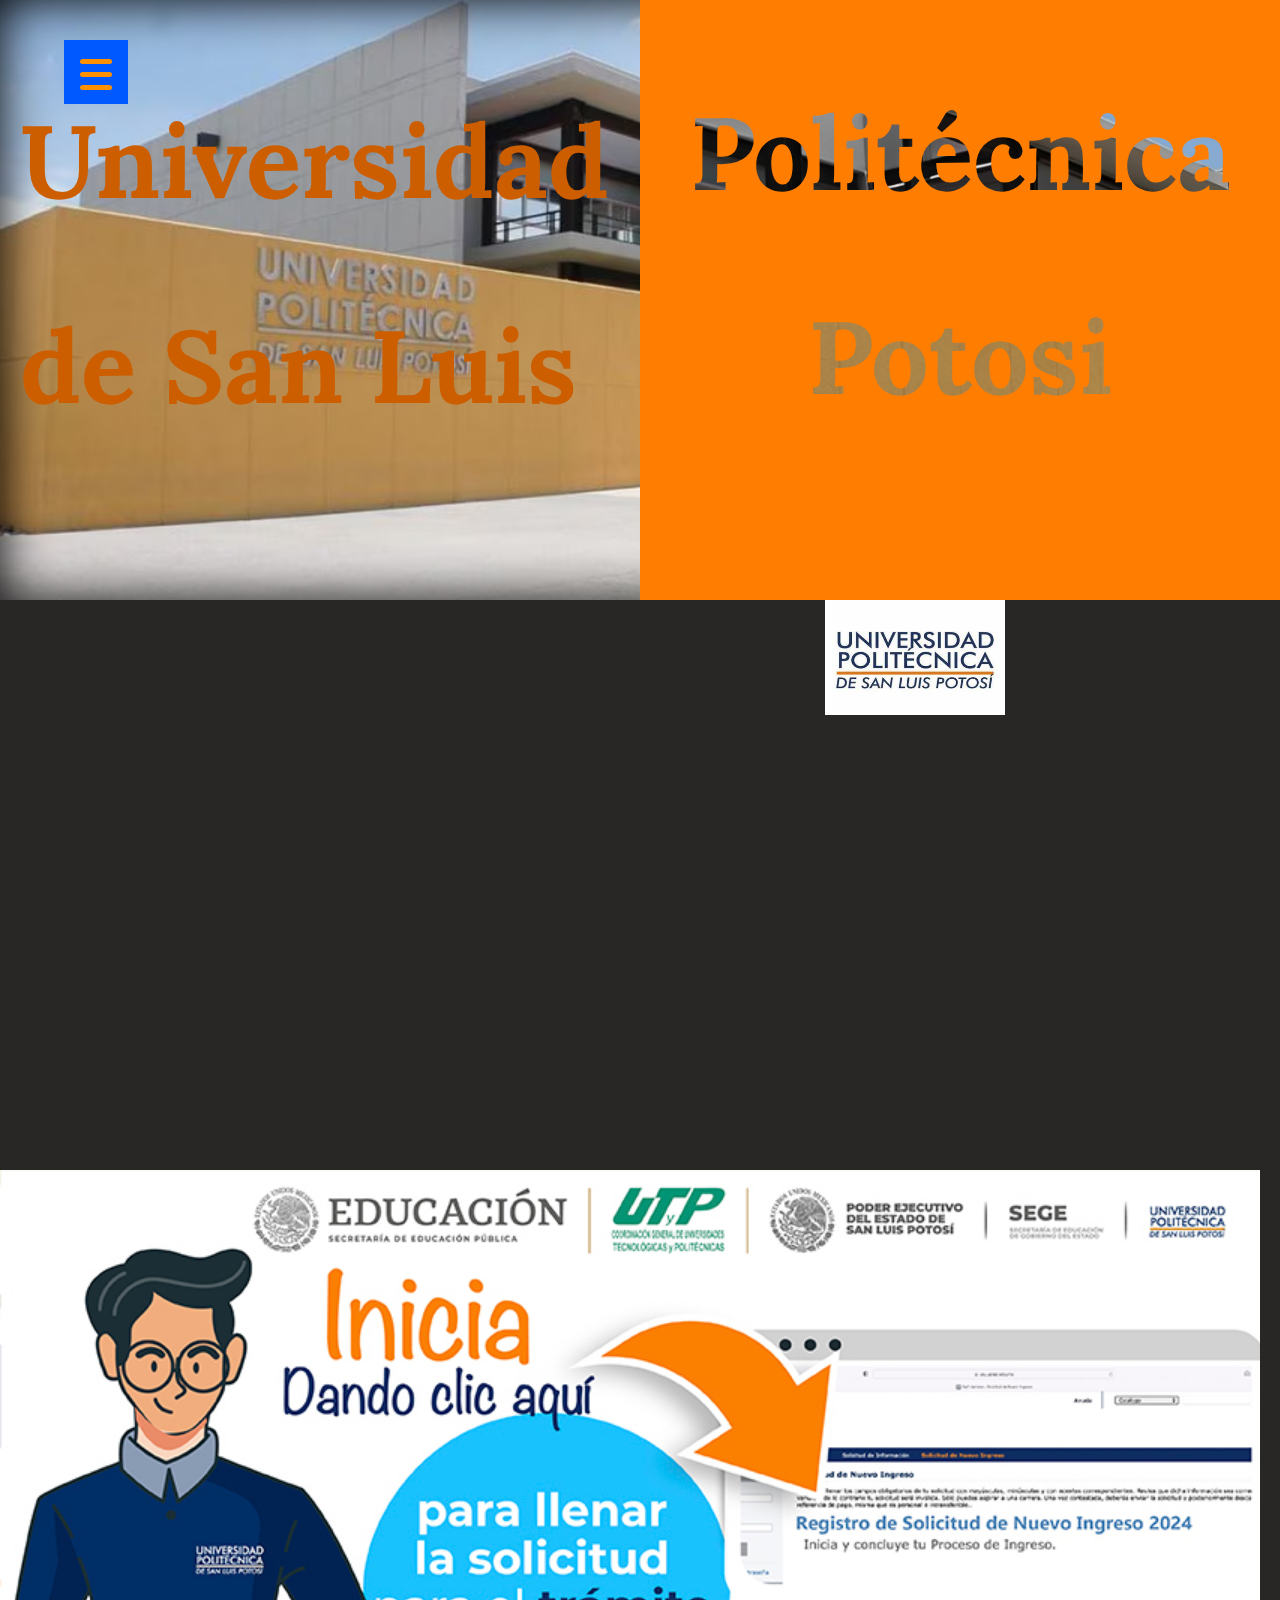
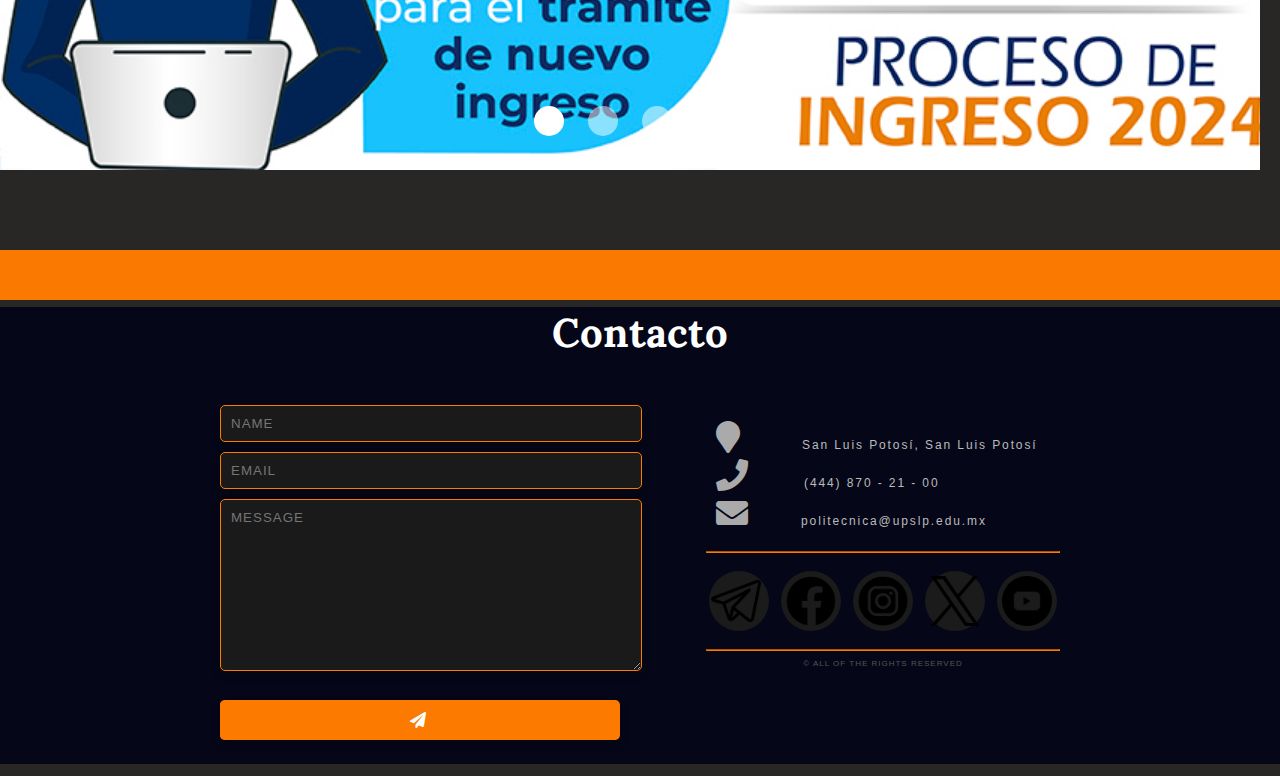
==== commit 19d9ce01: "Update index.html" ====
--- a/index.html
+++ b/index.html
@@ -7,7 +7,7 @@
 </head>
 <link rel="stylesheet" href="https://cdnjs.cloudflare.com/ajax/libs/font-awesome/5.15.4/css/all.min.css">
 <link rel="stylesheet" href="estilopag1.css" type="text/css">
-<script src="indexanimation.js"></script>
+<script src="animationpag1.js"></script>
 <body>
     <div class="custom-cursor" id="customCursor"></div>
     <div class="menubar">
@@ -33,9 +33,7 @@
                 </div>
                 <div class="content">
                     <div>
-                    <h2>Image Title</h2>
-                    <p>Lorem ipsum dolor sit amet consectetur adipisicing elit. Commodi accusamus molestias quidem iusto.
-                    </p>
+
                     </div>
                 </div>
                 </div>
@@ -47,9 +45,7 @@
                 </div>
                 <div class="content">
                     <div>
-                    <h2>Image Title</h2>
-                    <p>Lorem ipsum dolor sit amet consectetur adipisicing elit. Commodi accusamus molestias quidem iusto.
-                    </p>
+                    
                     </div>
                 </div>
                 </div>
